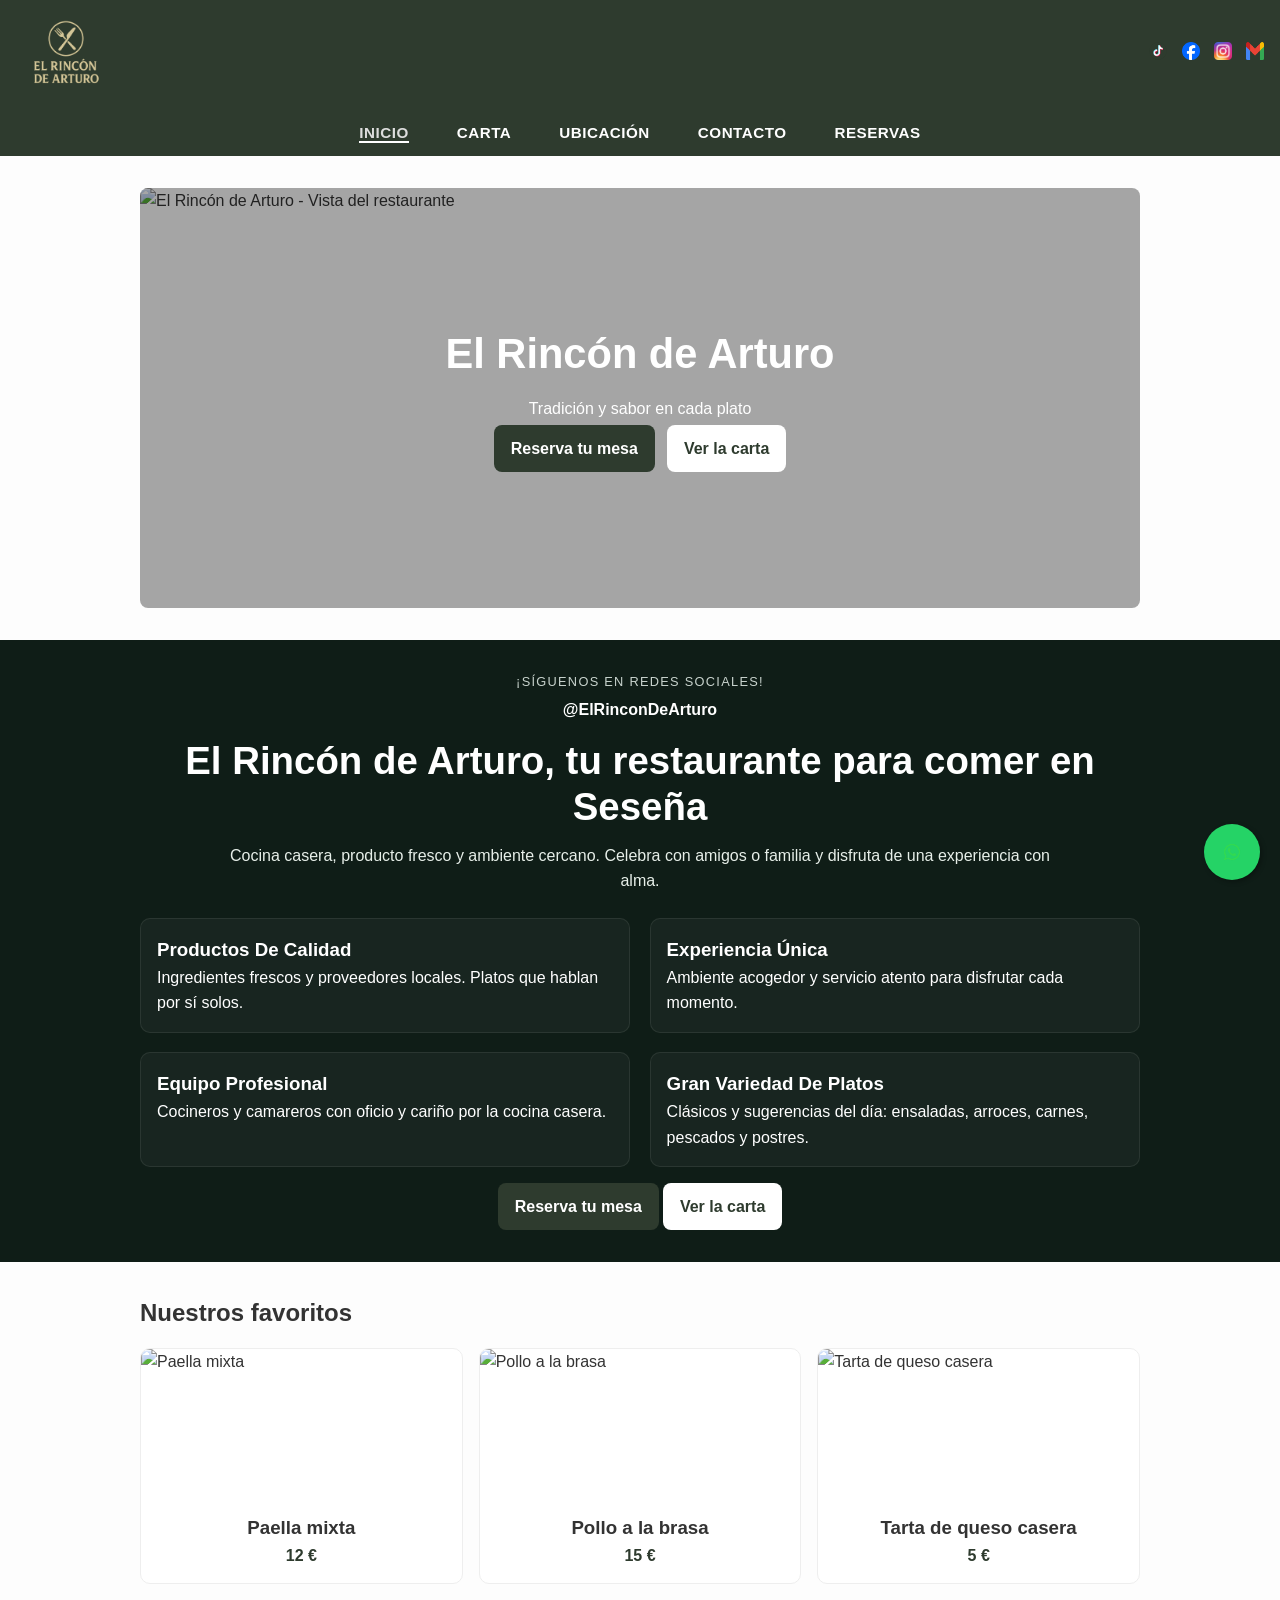
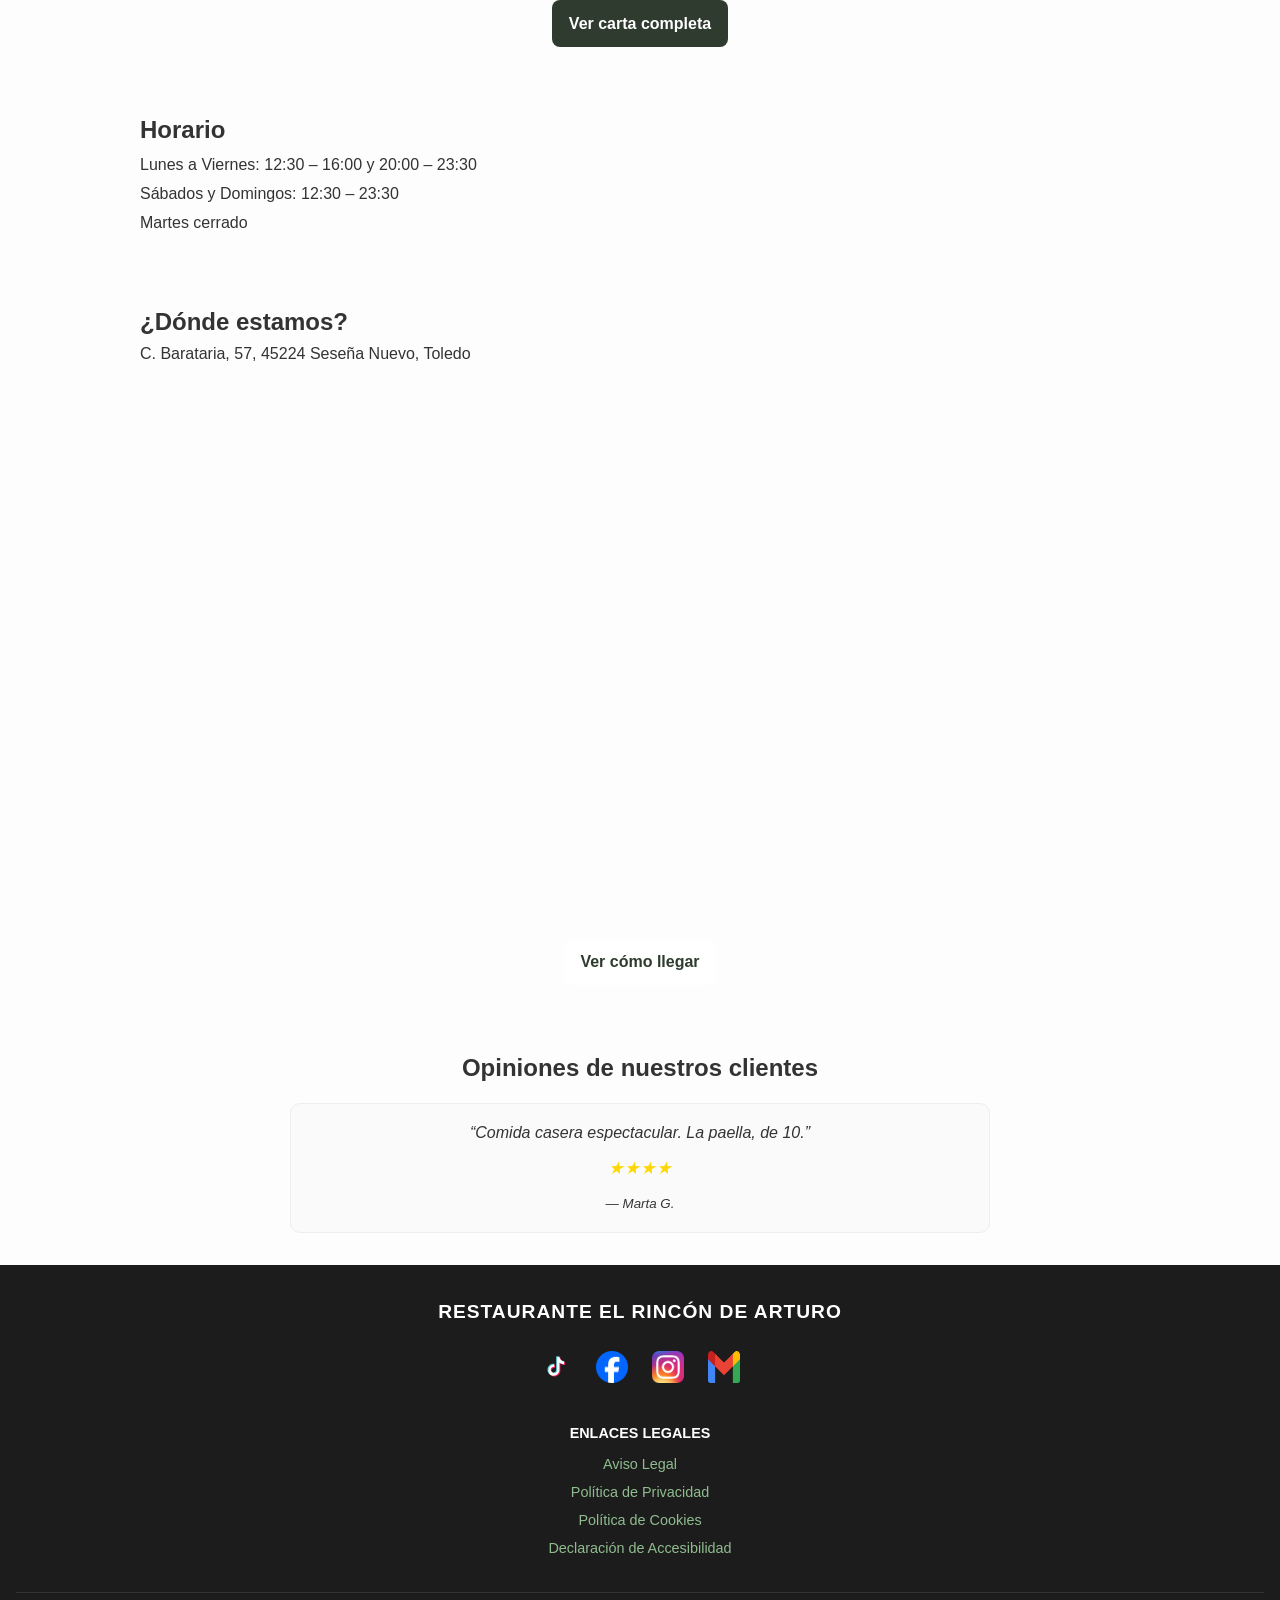
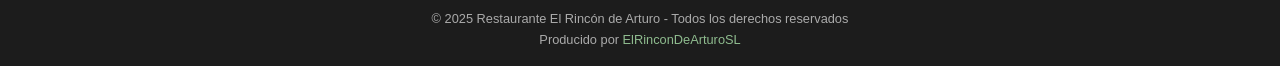
==== index.html @ 079c0de7 "el segundo comit esta normal ni avanzada ni nada falta fotos" ====
<!DOCTYPE html>
<html lang="es">
<head>
  <meta charset="UTF-8" />
  <meta name="viewport" content="width=device-width, initial-scale=1.0" />
  <title>Restaurante El Rincón de Arturo</title>

  <!-- Estilos -->
  <link rel="stylesheet" href="css/style.css" />
  <link rel="stylesheet" href="css/header.css" />
  <!-- Mantengo tu nombre de archivo -->
  <link rel="stylesheet" href="css/wasap.css" />

  <!-- Favicon -->
  <link rel="icon" href="img/logo_restaurante.png" type="image/png" />
</head>
<body>
  <!-- HEADER -->
  <header class="main-header">
    <div class="top-bar">
      <a href="index.html" class="brand" aria-label="El Rincón de Arturo - Inicio">
        <img src="img/logo_restaurante.png" alt="El Rincón de Arturo - Logo" />
      </a>
      <div class="social-icons">
         <a href="https://www.tiktok.com/TU_PAGINA" target="_blank" rel="noopener noreferrer">
          <img src="img/tiktok_icon.png" alt="tiktok" />
        </a>
        <a href="https://www.facebook.com/TU_PAGINA" target="_blank" rel="noopener noreferrer">
          <img src="img/icon_facebook.png" alt="Facebook" />
        </a>
        <a href="https://www.instagram.com/TU_PAGINA" target="_blank" rel="noopener noreferrer" aria-label="Instagram">
          <img src="img/instagram_icon.png" alt="Instagram" />
        </a>
        </a>
        <a
          href="mailto:elrincondearturo1@gmail.com?subject=Consulta%20Restaurante%20El%20Sabor&body=Hola%2C%20tengo%20una%20duda..."
          target="_blank" rel="noopener noreferrer" aria-label="Email"
        >
          <img src="img/mail_icon.png" alt="Email" />
        </a>
      </div>
    </div>

    <!-- Menú principal -->
    <nav class="main-nav">
      <ul>
        <li><a href="index.html" class="active">INICIO</a></li>
        <li><a href="menu.html">CARTA</a></li>
        <li><a href="ubicacion.html">UBICACIÓN</a></li>
        <li><a href="contacto.html">CONTACTO</a></li>
        <li><a href="reservas.html">RESERVAS</a></li>
      </ul>
    </nav>
  </header>
  <!-- /HEADER -->

  <main>

    <!-- HERO -->
    <section class="hero full-bleed section">
      <div class="container" style="position:relative">
        <img class="hero-media" src="img/hero_restaurante.jpg" alt="El Rincón de Arturo - Vista del restaurante" />
        <div class="hero-overlay"></div>
        <div class="hero-content">
          <div>
            <h1>El Rincón de Arturo</h1>
            <p>Tradición y sabor en cada plato</p>
            <div class="hero-actions">
              <a href="reservas.html" class="btn btn-primary">Reserva tu mesa</a>
              <a href="menu.html" class="btn btn-ghost">Ver la carta</a>
            </div>
          </div>
        </div>
      </div>
    </section>

    <!-- INTRO / PRESENTACIÓN (banda oscura) -->
    <section class="intro full-bleed section">
      <div class="container">
        <p class="intro-eyebrow">¡SÍGUENOS EN REDES SOCIALES!</p>
        <p class="intro-handle">@ElRinconDeArturo</p>

        <h2 class="intro-title">El Rincón de Arturo, tu restaurante para comer en Seseña</h2>
        <p class="intro-lead">
          Cocina casera, producto fresco y ambiente cercano. Celebra con amigos o familia y
          disfruta de una experiencia con alma.
        </p>

        <div class="intro-grid">
          <article>
            <h3>Productos De Calidad</h3>
            <p>Ingredientes frescos y proveedores locales. Platos que hablan por sí solos.</p>
          </article>
          <article>
            <h3>Experiencia Única</h3>
            <p>Ambiente acogedor y servicio atento para disfrutar cada momento.</p>
          </article>
          <article>
            <h3>Equipo Profesional</h3>
            <p>Cocineros y camareros con oficio y cariño por la cocina casera.</p>
          </article>
          <article>
            <h3>Gran Variedad De Platos</h3>
            <p>Clásicos y sugerencias del día: ensaladas, arroces, carnes, pescados y postres.</p>
          </article>
        </div>

        <div style="margin-top:1rem;">
          <a href="reservas.html" class="btn btn-primary">Reserva tu mesa</a>
          <a href="menu.html" class="btn btn-ghost">Ver la carta</a>
        </div>
      </div>
    </section>

    <!-- PLATOS DESTACADOS -->
    <section class="platos section">
      <div class="container">
        <h2>Nuestros favoritos</h2>
        <div class="grid">
          <article class="card">
            <img src="img/plato_paella.jpg" alt="Paella mixta" />
            <div class="body">
              <h3>Paella mixta</h3>
              <p class="price">12 €</p>
            </div>
          </article>
          <article class="card">
            <img src="img/pollo_brasa.jpg" alt="Pollo a la brasa" />
            <div class="body">
              <h3>Pollo a la brasa</h3>
              <p class="price">15 €</p>
            </div>
          </article>
          <article class="card">
            <img src="img/postre_casero.jpg" alt="Tarta de queso casera" />
            <div class="body">
              <h3>Tarta de queso casera</h3>
              <p class="price">5 €</p>
            </div>
          </article>
        </div>
        <div style="text-align:center; margin-top:1rem;">
          <a href="menu.html" class="btn btn-primary">Ver carta completa</a>
        </div>
      </div>
    </section>

    <!-- HORARIOS -->
    <section class="info section">
      <div class="container">
        <h2>Horario</h2>
        <p>Lunes a Viernes: 12:30 – 16:00 y 20:00 – 23:30</p>
        <p>Sábados y Domingos: 12:30 – 23:30</p>
        <p>Martes cerrado</p>
      </div>
    </section>

    <!-- UBICACIÓN (mapa) -->
    <section class="section">
      <div class="container">
        <h2>¿Dónde estamos?</h2>
        <p>C. Barataria, 57, 45224 Seseña Nuevo, Toledo</p>
        <div class="map-wrap">
          <iframe
            src="https://www.google.com/maps/embed?pb=!1m18!1m12!1m3!1d3051.550796588954!2d-3.6502634000000005!3d40.1077272!2m3!1f0!2f0!3f0!3m2!1i1024!2i768!4f13.1!3m3!1m2!1s0xd421b428ff46ee5%3A0xc83ce96f67b18305!2sEl%20Rinc%C3%B3n%20de%20Arturo!5e0!3m2!1ses!2ses!4v1758285790130!5m2!1ses!2ses"
            allowfullscreen
            loading="lazy"
            referrerpolicy="no-referrer-when-downgrade">
          </iframe>
        </div>
        <p style="text-align:center; margin-top:.6rem;">
          <a href="ubicacion.html" class="btn btn-ghost">Ver cómo llegar</a>
        </p>
      </div>
    </section>

    <!-- RESEÑAS (carrusel con estrellas) -->
    <section class="reseñas section">
      <div class="container">
        <h2>Opiniones de nuestros clientes</h2>
        <div class="review-container">
          <div class="review active">
            <p>“Comida casera espectacular. La paella, de 10.”</p>
            <div class="stars">★★★★</div>
            <small>— Marta G.</small>
          </div>
          <div class="review">
            <p>“Trato cercano y ambiente familiar. Volveremos.”</p>
            <div class="stars">★★★★★</div>
            <small>— Luis R.</small>
          </div>
          <div class="review">
            <p>“Postres caseros riquísimos. Recomendable.”</p>
            <div class="stars">★★★★</div>
            <small>— Ana P.</small>
          </div>
          <div class="review">
            <p>“Muy buen servicio y platos abundantes.”</p>
            <div class="stars">★★★★★</div>
            <small>— Javier S.</small>
          </div>
          <div class="review">
            <p>“Un ambiente acogedor y comida deliciosa.”</p>
            <div class="stars">★★★★★</div>
            <small>— Carmen L.</small>
          </div>
        </div>
      </div>
    </section>

  </main>

  <!-- FOOTER -->
  <footer class="footer">
    <div class="footer-container">
      <h2 class="footer-title">RESTAURANTE EL RINCÓN DE ARTURO</h2>

      <div class="footer-social">
        <a href="https://www.tiktok.com/TU_PAGINA" target="_blank" rel="noopener noreferrer">
          <img src="img/tiktok_icon.png" alt="tiktok" />
        </a>
        <a href="https://www.facebook.com/TU_PAGINA" target="_blank" rel="noopener noreferrer">
          <img src="img/icon_facebook.png" alt="Facebook" />
        </a>
        <a href="https://www.instagram.com/TU_PERFIL" target="_blank" rel="noopener noreferrer">
          <img src="img/instagram_icon.png" alt="Instagram" />
        </a>
        <a
          href="mailto:elrincondearturo1@gmail.com?subject=Consulta%20Restaurante%20El%20Sabor&body=Hola%2C%20tengo%20una%20duda..."
          target="_blank" rel="noopener noreferrer">
          <img src="img/mail_icon.png" alt="Gmail" />
        </a>
      </div>

      <div class="footer-legal">
        <h3>ENLACES LEGALES</h3>
        <a href="#">Aviso Legal</a>
        <a href="#">Política de Privacidad</a>
        <a href="#">Política de Cookies</a>
        <a href="#">Declaración de Accesibilidad</a>
      </div>
    </div>

    <div class="footer-bottom">
      <p>&copy; 2025 Restaurante El Rincón de Arturo - Todos los derechos reservados</p>
      <p>Producido por <a href="#">ElRinconDeArturoSL</a></p>
    </div>
  </footer>
  <!-- /FOOTER -->

  <!-- Botón flotante WhatsApp -->
  <a
    href="https://wa.me/34619694746?text=Hola%20quiero%20m%C3%A1s%20informaci%C3%B3n"
    class="whatsapp-float"
    target="_blank"
    rel="noopener noreferrer">
    <img src="img/icon_wasap.png" alt="WhatsApp" />
  </a>

  <!-- JS -->
  <script src="js/principal.js"></script>
</body>
</html>
---- css/style.css ----
/* =========================================================
   Base / Reset
========================================================= */
* { margin: 0; padding: 0; box-sizing: border-box; }

html, body { height: 100%; }

body {
  font-family: Arial, sans-serif;
  line-height: 1.6;
  background: #fdfdfd;
  color: #333;
  min-height: 100vh;
  display: flex;
  flex-direction: column;
}

/* El contenido empuja el footer hacia abajo */
main { flex: 1; }

/* Utilidades de sección/anchura común */
.section { padding: 2rem 1rem; }
.container { max-width: 1000px; margin: 0 auto; }

/* Full width (banda a ancho completo) */
.full-bleed{
  position: relative;
  left: 50%; right: 50%;
  margin-left: -50vw; margin-right: -50vw;
  width: 100vw;
}

/* =========================================================
   Paleta (variables sencillas)
========================================================= */
:root{
  --verde-oscuro:#0f1d17; /* banda oscura */
  --verde:#2e3b2e;        /* botones, acentos */
  --blanco:#fff;
  --gris-suave:#fafafa;
  --borde:#eee;
}

/* =========================================================
   HERO (foto grande + CTA)
========================================================= */
.hero{ position: relative; }
.hero-media{
  width:100%;
  height: clamp(280px, 42vw, 420px);
  object-fit: cover;
  display:block;
  border-radius: 8px;
}
.hero-overlay{
  position:absolute; inset:0;
  background:rgba(0,0,0,.35);
  border-radius: 8px;
}
.hero-content{
  position:absolute; inset:0;
  display:flex; align-items:center; justify-content:center;
  text-align:center; color:#fff; padding:0 1rem;
}
.hero-content h1{
  font-size: clamp(1.8rem, 3.8vw, 2.6rem);
  margin-bottom:.5rem;
}
.hero-actions .btn{ margin:.25rem; }

/* =========================================================
   Botones
========================================================= */
.btn{
  display:inline-block;
  padding:.65rem 1.05rem;
  border-radius:8px;
  text-decoration:none;
  font-weight:700;
}
.btn-primary{ background:var(--verde); color:var(--blanco); }
.btn-primary:hover{ filter:brightness(1.05); }
.btn-ghost{ background:#fff; color:var(--verde); }
.btn-ghost:hover{ filter:brightness(.98); }

/* =========================================================
   Intro / Presentación (banda oscura)
========================================================= */
.intro{
  background: var(--verde-oscuro);
  color:#fff;
  overflow:hidden;
}
.intro .container{ text-align:center; }

.intro-eyebrow{
  letter-spacing:.1em;
  font-size:.8rem;
  color:#c8d3cd;
  margin-bottom:.25rem;
}
.intro-handle{ font-weight:700; margin-bottom:.75rem; }

.intro-title{
  font-size:clamp(1.6rem,3.2vw,2.4rem);
  line-height:1.2;
  margin:1rem 0 .75rem;
}
.intro-lead{
  max-width:820px;
  margin:0 auto 1.5rem;
  color:#e7efe9;
}

.intro-grid{
  display:grid;
  grid-template-columns: repeat(2,minmax(0,1fr));
  gap:1.2rem;
  margin-top:1.2rem;
}
.intro-grid article{
  background: rgba(255,255,255,0.04);
  border:1px solid rgba(255,255,255,0.08);
  border-radius:10px;
  padding:1rem;
  text-align:left;
}

/* =========================================================
   Platos destacados (tarjetas)
========================================================= */
.platos .grid{
  display:grid;
  grid-template-columns:repeat(auto-fit,minmax(200px,1fr));
  gap:1rem;
  margin-top:1rem;
}
.card{
  background:#fff;
  border:1px solid var(--borde);
  border-radius:10px;
  overflow:hidden;
}
.card img{ width:100%; height:150px; object-fit:cover; display:block; }
.card .body{ padding:.9rem; text-align:center; }
.price{ color:var(--verde); font-weight:700; }

/* =========================================================
   Info simple / Horarios
========================================================= */
.info p{ margin:.2rem 0; }

/* =========================================================
   Mapa responsive
========================================================= */
.map-wrap{
  position:relative;
  padding-top:56.25%;
  width:100%;
  border-radius:8px;
  overflow:hidden;
}
.map-wrap iframe{
  position:absolute; inset:0;
  width:100%; height:100%;
  border:0;
}

/* =========================================================
   Reseñas (carrusel)
========================================================= */
.reseñas{ text-align:center; }
.review-container{
  position:relative;
  max-width:700px;
  margin:1rem auto 0;
}
.review{
  display:none;
  padding:1rem;
  background:var(--gris-suave);
  border:1px solid var(--borde);
  border-radius:10px;
  font-style:italic;
}
.review.active{ display:block; }
.review .stars{ color:gold; font-size:1.1rem; margin:.5rem 0; }

/* =========================================================
   Footer (manteniendo tu estilo actual)
========================================================= */
footer {
  background: #333;
  color: white;
  text-align: center;
  padding: 1rem;
  width: 100%;
}

.footer {
  background-color: #1c1c1c;
  color: #fff;
  padding: 2rem 1rem 1rem;
  text-align: center;
  font-size: 0.9rem;
}
.footer-container { max-width: 1000px; margin: auto; }
.footer-title { margin-bottom: 1rem; font-size: 1.2rem; letter-spacing: 1px; }

.footer-nav { margin: 1rem 0; }
.footer-nav a {
  color: #fff; margin: 0 10px; text-decoration: none; font-weight: 500;
}
.footer-nav a:hover { color: #c0c0c0; }

.footer-social { margin: 1.5rem 0; }
.footer-social a { margin: 0 10px; display: inline-block; }
.footer-social img { width: 32px; height: 32px; transition: transform .3s, opacity .3s; }
.footer-social img:hover { transform: scale(1.1); opacity: .8; }

.footer-legal { margin-top: 2rem; }
.footer-legal h3 { font-size: .9rem; margin-bottom: .5rem; font-weight: bold; }
.footer-legal a {
  display:block; color:#8fbc8f; text-decoration:none; margin:.3rem 0;
}
.footer-legal a:hover { text-decoration: underline; }

.footer-bottom {
  margin-top: 2rem; border-top: 1px solid #333; padding-top: 1rem;
  font-size: 0.8rem; color: #aaa;
}
.footer-bottom a { color: #8fbc8f; text-decoration: none; }
.footer-bottom a:hover { text-decoration: underline; }


.brand img {
  height: 100px;          
  width: auto;
  display: block;
}
/* =========================================================
   Responsive
========================================================= */
@media (max-width: 760px){
  .intro-grid{ grid-template-columns:1fr; }
  .brand img { height: 40px; }
}

/* ===== Contacto / Formulario ===== */
.link-strong { font-weight: 700; color: #2e3b2e; text-decoration: underline; }

.contact-social-inline {
  margin: .75rem 0 0;
  display: flex;
  justify-content: center;
  gap: 1rem;
}
.contact-social-inline img { width: 42px; height: 42px; display: block; }

.contact-form {
  max-width: 760px;
  margin: 0 auto;
  background: #fff;
  border: 1px solid var(--borde);
  border-radius: 12px;
  padding: 1.25rem;
}
.contact-form .form-group { margin-bottom: 1rem; }
.contact-form label {
  display: block;
  margin-bottom: .35rem;
  font-weight: 600;
}
.contact-form input,
.contact-form textarea {
  width: 100%;
  padding: .75rem .85rem;
  border: 1px solid #d9dfe4;
  border-radius: 10px;
  outline: none;
  font: inherit;
  background: #ffffff;
}
.contact-form input::placeholder,
.contact-form textarea::placeholder { color: #9aa4ae; }
.contact-form input:focus,
.contact-form textarea:focus { border-color: #2e3b2e; box-shadow: 0 0 0 3px rgba(46,59,46,.12); }

.error-msg {
  display: block;
  color: #b3261e;
  font-size: .85rem;
  margin-top: .35rem;
}
.form-ok {
  margin-top: .75rem;
  color: #2e7d32;
  text-align: center;
  font-weight: 600;
}
---- css/header.css ----
/* HEADER ESTILO */
.main-header {
  width: 100%;
  background-color: #2e3b2e; /* verde oscuro */
  color: #fff;
  font-size: 0.95rem;
}

/* Barra superior */
.top-bar {
  display: flex;
  justify-content: space-between;
  align-items: center;
  padding: 0.3rem 1rem;
}

.contact-info {
  display: flex;
  align-items: center;
  gap: 0.5rem;
}

.contact-info .icon {
  width: 18px;
  height: 18px;
}

.social-icons {
  position: relative;
  z-index: 1000; /* asegura que está encima de todo */
}

.social-icons a {
  margin-left: 10px;
  display: inline-block;
}

.social-icons img {
  width: 18px;
  height: 18px;
  filter: none;
  transition: transform 0.2s;
  cursor: pointer;
}

.social-icons img:hover {
  transform: scale(1.2);
}

/* Menú principal */
.main-nav {
  background-color: #2e3b2e;
}

.main-nav ul {
  display: flex;
  justify-content: center;
  list-style: none;
  margin: 0;
  padding: 0.7rem 0;
}

.main-nav li {
  margin: 0 1.5rem;
}

.main-nav a {
  color: #fff;
  text-decoration: none;
  font-weight: bold;
  letter-spacing: 0.5px;
  transition: border-bottom 0.3s, color 0.3s;
}

.main-nav a.active,
.main-nav a:hover {
  border-bottom: 2px solid #fff;
  color: #ddd;
}
---- css/wasap.css ----
/* BOTÓN FLOTANTE WHATSAPP */
.whatsapp-float {
  position: fixed;          /* ← clave para que no empuje el layout */
  width: 60px;
  height: 60px;
  bottom: 20px;
  right: 20px;
  background-color: #25d366;
  border-radius: 50%;
  display: inline-flex;     /* centra el icono dentro */
  justify-content: center;
  align-items: center;
  box-shadow: 2px 2px 5px rgba(0,0,0,0.3);
  z-index: 9999;            /* por encima del footer */
}

.whatsapp-float img {
  width: 34px;              /* controla el tamaño del icono */
  height: 34px;
  display: block;
}

@media (min-width: 992px) {
  .whatsapp-float { width: 56px; height: 56px; }
  .whatsapp-float img { width: 32px; height: 32px; }
}
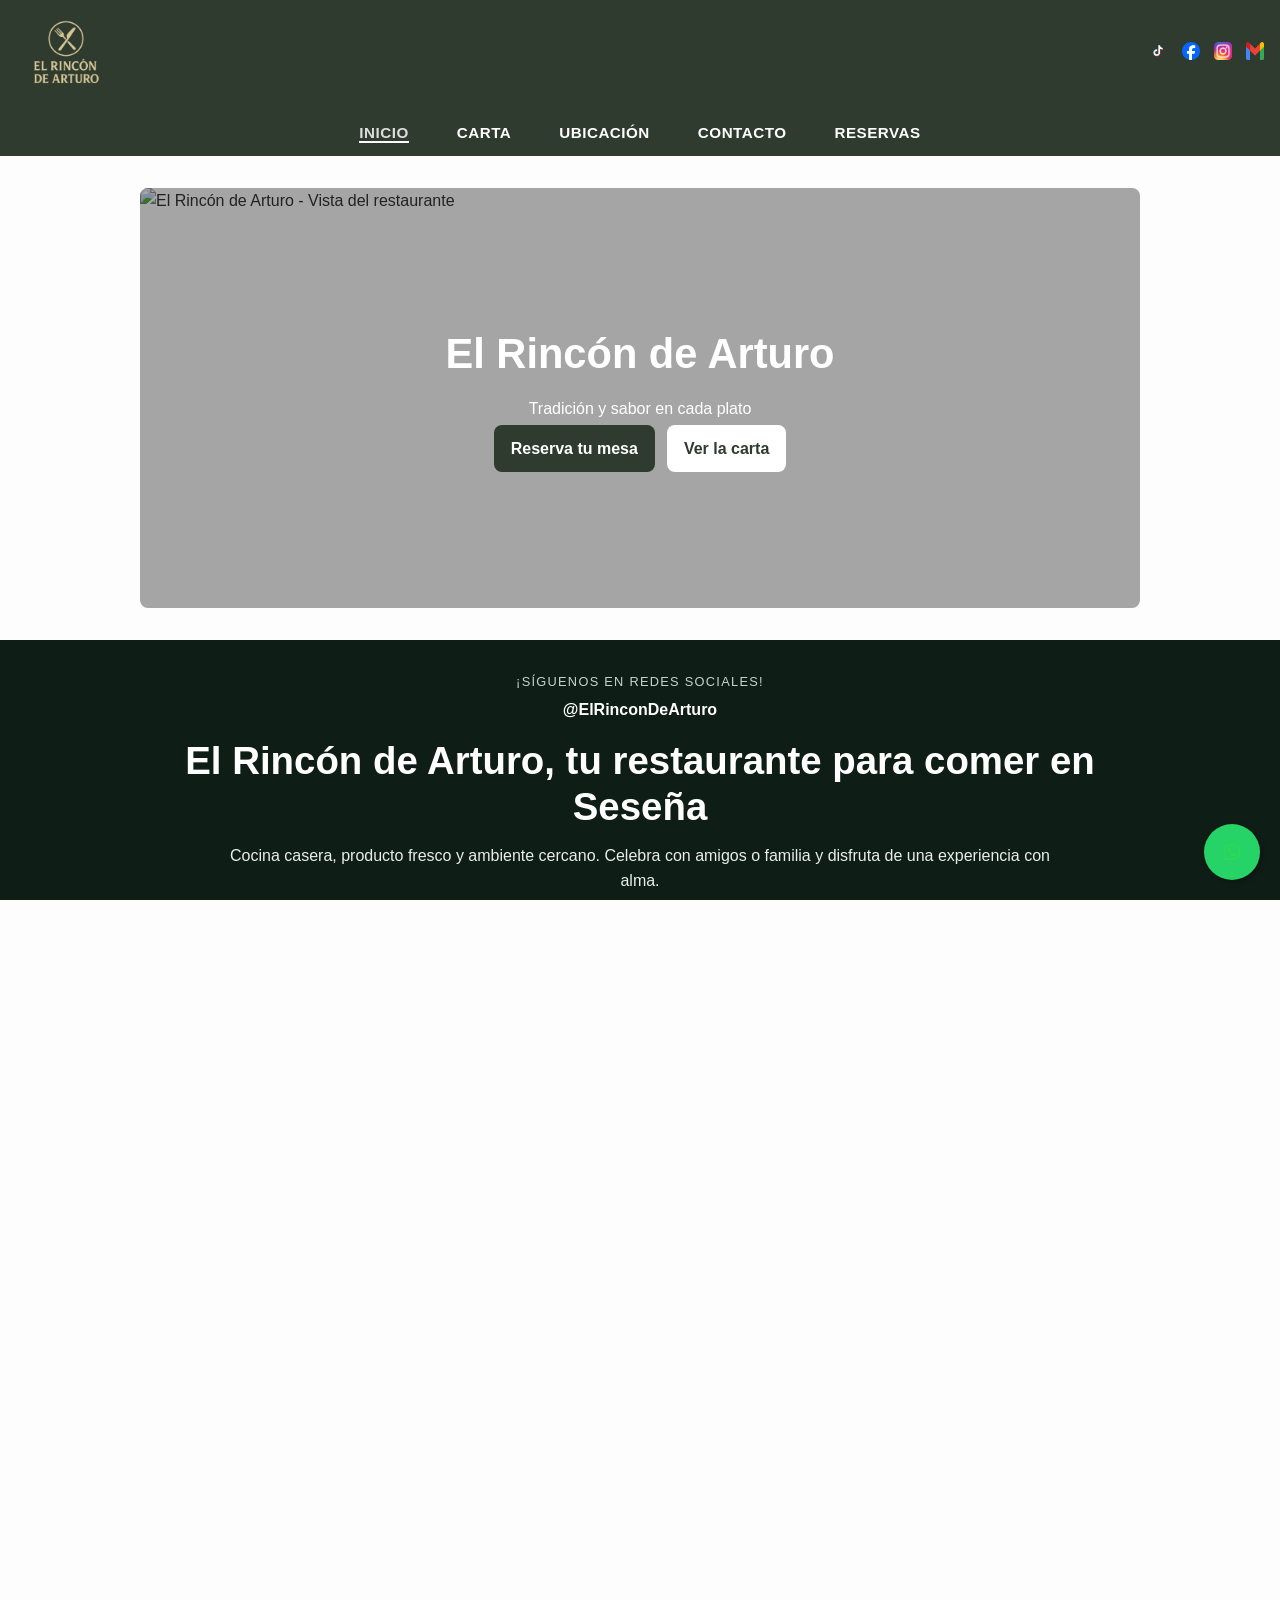
==== commit 110077c9: "intento de arreglo en telefonos moviles" ====
--- a/index.html
+++ b/index.html
@@ -2,7 +2,8 @@
 <html lang="es">
 <head>
   <meta charset="UTF-8" />
-  <meta name="viewport" content="width=device-width, initial-scale=1.0" />
+  <meta name="viewport" content="width=device-width, initial-scale=1, viewport-fit=cover" />
+
   <title>Restaurante El Rincón de Arturo</title>
 
   <!-- Estilos -->
--- a/css/style.css
+++ b/css/style.css
@@ -299,3 +299,39 @@
   font-weight: 600;
 }
 
+/* ----- Arreglo general móviles: alto y scroll ----- */
+
+/* Evita desplazamiento lateral si el full-bleed se pasa 1px */
+html, body { overflow-x: hidden; }
+
+/* En móviles, 100vh falla. Usa 100svh/100dvh cuando existan */
+@supports (height: 100svh) {
+  body { min-height: 100svh; }
+}
+@supports (height: 100dvh) {
+  body { min-height: 100dvh; }
+}
+
+/* Contenido principal siempre escroleable */
+body { overflow-y: auto; }
+
+/* Full-bleed: asegúrate de no crear ancho infinito */
+.full-bleed{
+  position: relative;
+  left: 50%;
+  right: 50%;
+  margin-left: -50vw;
+  margin-right: -50vw;
+  width: 100vw;
+  max-width: 100vw;   /* <- importante */
+  overflow-x: clip;   /* Safari/WebKit moderno */
+}
+
+/* Hero en móvil: altura controlada */
+@media (max-width: 480px){
+  .hero-media{ height: 220px; }
+}
+
+/* Botón de WhatsApp no tape el scroll ni el footer */
+.whatsapp-float{ z-index: 50; bottom: 16px; right: 16px; }
+.whatsapp-float img{ width: 52px; height: 52px; }
--- a/css/header.css
+++ b/css/header.css
@@ -77,3 +77,16 @@
   border-bottom: 2px solid #fff;
   color: #ddd;
 }
+/* Respeta el notch / barra superior en iOS */
+.main-header { padding-top: env(safe-area-inset-top); }
+
+/* Menú en móvil: quepa y no “empuje” la página rara */
+@media (max-width: 768px){
+  .main-nav ul{
+    flex-wrap: wrap;       /* o cambia a tu hamburguesa si ya la pusimos */
+    gap: .4rem .75rem;
+    padding: .5rem .75rem;
+  }
+  .main-nav li{ margin: 0; }
+  .main-nav a{ font-size: .95rem; }
+}
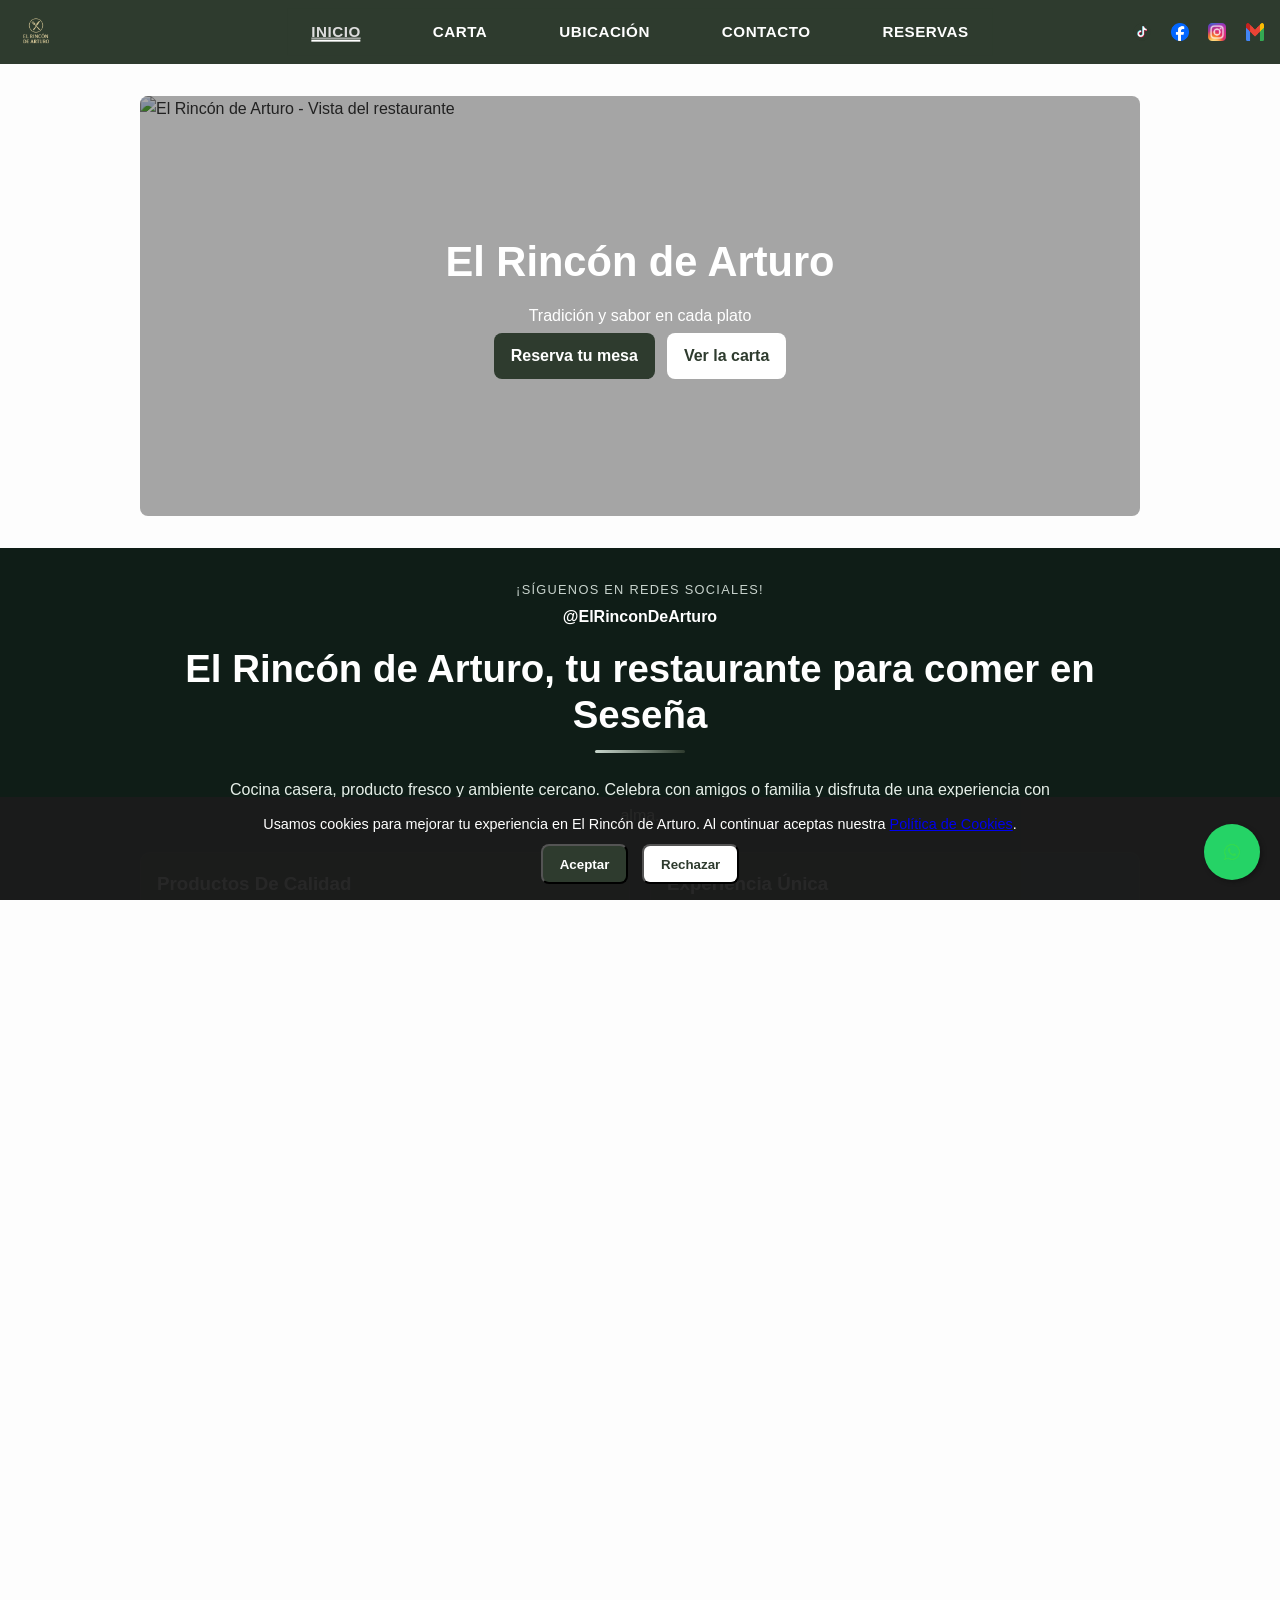
==== commit b83f194c: "cambios en el header y añadido movimientos" ====
--- a/index.html
+++ b/index.html
@@ -3,16 +3,12 @@
 <head>
   <meta charset="UTF-8" />
   <meta name="viewport" content="width=device-width, initial-scale=1, viewport-fit=cover" />
-
   <title>Restaurante El Rincón de Arturo</title>
 
   <!-- Estilos -->
   <link rel="stylesheet" href="css/style.css" />
   <link rel="stylesheet" href="css/header.css" />
-  <!-- Mantengo tu nombre de archivo -->
   <link rel="stylesheet" href="css/wasap.css" />
-
-  <!-- Favicon -->
   <link rel="icon" href="img/logo_restaurante.png" type="image/png" />
 </head>
 <body>
@@ -23,7 +19,7 @@
         <img src="img/logo_restaurante.png" alt="El Rincón de Arturo - Logo" />
       </a>
       <div class="social-icons">
-         <a href="https://www.tiktok.com/TU_PAGINA" target="_blank" rel="noopener noreferrer">
+        <a href="https://www.tiktok.com/TU_PAGINA" target="_blank" rel="noopener noreferrer">
           <img src="img/tiktok_icon.png" alt="tiktok" />
         </a>
         <a href="https://www.facebook.com/TU_PAGINA" target="_blank" rel="noopener noreferrer">
@@ -32,11 +28,9 @@
         <a href="https://www.instagram.com/TU_PAGINA" target="_blank" rel="noopener noreferrer" aria-label="Instagram">
           <img src="img/instagram_icon.png" alt="Instagram" />
         </a>
-        </a>
         <a
           href="mailto:elrincondearturo1@gmail.com?subject=Consulta%20Restaurante%20El%20Sabor&body=Hola%2C%20tengo%20una%20duda..."
-          target="_blank" rel="noopener noreferrer" aria-label="Email"
-        >
+          target="_blank" rel="noopener noreferrer" aria-label="Email">
           <img src="img/mail_icon.png" alt="Email" />
         </a>
       </div>
@@ -53,11 +47,13 @@
       </ul>
     </nav>
   </header>
+
+  
   <!-- /HEADER -->
 
   <main>
 
-    <!-- HERO -->
+    <!-- HERO (parallax sutil se activa solo con el CSS/JS ya añadido) -->
     <section class="hero full-bleed section">
       <div class="container" style="position:relative">
         <img class="hero-media" src="img/hero_restaurante.jpg" alt="El Rincón de Arturo - Vista del restaurante" />
@@ -76,31 +72,33 @@
     </section>
 
     <!-- INTRO / PRESENTACIÓN (banda oscura) -->
-    <section class="intro full-bleed section">
+    <section class="intro full-bleed section reveal">
       <div class="container">
         <p class="intro-eyebrow">¡SÍGUENOS EN REDES SOCIALES!</p>
         <p class="intro-handle">@ElRinconDeArturo</p>
 
         <h2 class="intro-title">El Rincón de Arturo, tu restaurante para comer en Seseña</h2>
+        <div class="divider"></div>
+
         <p class="intro-lead">
           Cocina casera, producto fresco y ambiente cercano. Celebra con amigos o familia y
           disfruta de una experiencia con alma.
         </p>
 
         <div class="intro-grid">
-          <article>
+          <article class="reveal" data-delay="1">
             <h3>Productos De Calidad</h3>
             <p>Ingredientes frescos y proveedores locales. Platos que hablan por sí solos.</p>
           </article>
-          <article>
+          <article class="reveal" data-delay="2">
             <h3>Experiencia Única</h3>
             <p>Ambiente acogedor y servicio atento para disfrutar cada momento.</p>
           </article>
-          <article>
+          <article class="reveal" data-delay="3">
             <h3>Equipo Profesional</h3>
             <p>Cocineros y camareros con oficio y cariño por la cocina casera.</p>
           </article>
-          <article>
+          <article class="reveal" data-delay="4">
             <h3>Gran Variedad De Platos</h3>
             <p>Clásicos y sugerencias del día: ensaladas, arroces, carnes, pescados y postres.</p>
           </article>
@@ -113,55 +111,65 @@
       </div>
     </section>
 
-    <!-- PLATOS DESTACADOS -->
-    <section class="platos section">
-      <div class="container">
-        <h2>Nuestros favoritos</h2>
-        <div class="grid">
-          <article class="card">
-            <img src="img/plato_paella.jpg" alt="Paella mixta" />
-            <div class="body">
-              <h3>Paella mixta</h3>
-              <p class="price">12 €</p>
-            </div>
-          </article>
-          <article class="card">
-            <img src="img/pollo_brasa.jpg" alt="Pollo a la brasa" />
-            <div class="body">
-              <h3>Pollo a la brasa</h3>
-              <p class="price">15 €</p>
-            </div>
-          </article>
-          <article class="card">
-            <img src="img/postre_casero.jpg" alt="Tarta de queso casera" />
-            <div class="body">
-              <h3>Tarta de queso casera</h3>
-              <p class="price">5 €</p>
-            </div>
-          </article>
-        </div>
-        <div style="text-align:center; margin-top:1rem;">
-          <a href="menu.html" class="btn btn-primary">Ver carta completa</a>
-        </div>
-      </div>
-    </section>
-
-    <!-- HORARIOS -->
-    <section class="info section">
-      <div class="container">
-        <h2>Horario</h2>
-        <p>Lunes a Viernes: 12:30 – 16:00 y 20:00 – 23:30</p>
-        <p>Sábados y Domingos: 12:30 – 23:30</p>
-        <p>Martes cerrado</p>
-      </div>
-    </section>
+    <!-- Tarjetas PDF de la carta/menús (sección alterna + reveal) -->
+    <section class="section section--alt reveal">
+      <div class="container">
+        <h2 class="section-title">Descarga nuestras cartas y menús</h2>
+        <div class="divider"></div>
+
+        <div class="menu-cards">
+          <!-- Menú semanal -->
+          <a class="menu-card reveal" data-delay="1" href="docs/menupdf.pdf" target="_blank" rel="noopener"
+             aria-label="Abrir PDF del Menú Semanal">
+            <img src="img/menu_semanal.jpg" alt="Portada Menú semanal">
+            <span class="menu-card__label">MENÚ SEMANAL</span>
+          </a>
+
+          <!-- Menú fin de semana -->
+          <a class="menu-card reveal" data-delay="2" href="docs/menu_fin_de_semana.pdf" target="_blank" rel="noopener"
+             aria-label="Abrir PDF del Menú de fin de semana">
+            <img src="img/menu_fin.jpg" alt="Portada Menú de fin de semana">
+            <span class="menu-card__label">MENÚ FIN DE SEMANA</span>
+          </a>
+
+          <!-- Carta de picoteo -->
+          <a class="menu-card reveal" data-delay="3" href="docs/carta_picoteo.pdf" target="_blank" rel="noopener"
+             aria-label="Abrir PDF de la Carta de picoteo">
+            <img src="img/carta_picoteo.jpg" alt="Portada Carta de picoteo">
+            <span class="menu-card__label">CARTA DE PICOTEO</span>
+          </a>
+        </div>
+      </div>
+    </section>
+
+    
+
+    <!-- HORARIO (invierno) -->
+<section class="info section section--alt reveal">
+  <div class="container">
+    <h2 class="section-title">Horario de invierno</h2>
+    <div class="divider"></div>
+
+    <div class="card-soft">
+      <p><strong>Lunes:</strong> Descanso de personal</p>
+      <p><strong>Martes – Jueves:</strong> 08:00 – 18:00</p>
+      <p><strong>Viernes:</strong> 08:00 – 00:00</p>
+      <p><strong>Sábado:</strong> 09:00 – 00:00</p>
+      <p><strong>Domingo:</strong> 09:00 – 18:00</p>
+      <p style="margin-top:.5rem; font-size:.95rem; color:#555;">Gracias, perdón por las molestias.</p>
+    </div>
+  </div>
+</section>
+
 
     <!-- UBICACIÓN (mapa) -->
-    <section class="section">
-      <div class="container">
-        <h2>¿Dónde estamos?</h2>
-        <p>C. Barataria, 57, 45224 Seseña Nuevo, Toledo</p>
-        <div class="map-wrap">
+    <section class="section reveal">
+      <div class="container">
+        <h2 class="section-title">¿Dónde estamos?</h2>
+        <div class="divider"></div>
+        <p style="text-align:center;">C. Barataria, 57, 45224 Seseña Nuevo, Toledo</p>
+
+        <div class="map-wrap" style="margin-top:1rem;">
           <iframe
             src="https://www.google.com/maps/embed?pb=!1m18!1m12!1m3!1d3051.550796588954!2d-3.6502634000000005!3d40.1077272!2m3!1f0!2f0!3f0!3m2!1i1024!2i768!4f13.1!3m3!1m2!1s0xd421b428ff46ee5%3A0xc83ce96f67b18305!2sEl%20Rinc%C3%B3n%20de%20Arturo!5e0!3m2!1ses!2ses!4v1758285790130!5m2!1ses!2ses"
             allowfullscreen
@@ -175,14 +183,16 @@
       </div>
     </section>
 
-    <!-- RESEÑAS (carrusel con estrellas) -->
-    <section class="reseñas section">
-      <div class="container">
-        <h2>Opiniones de nuestros clientes</h2>
+    <!-- RESEÑAS (sección alterna + reveal) -->
+    <section class="reseñas section section--alt reveal">
+      <div class="container">
+        <h2 class="section-title">Opiniones de nuestros clientes</h2>
+        <div class="divider"></div>
+
         <div class="review-container">
           <div class="review active">
             <p>“Comida casera espectacular. La paella, de 10.”</p>
-            <div class="stars">★★★★</div>
+            <div class="stars">★★★★★</div>
             <small>— Marta G.</small>
           </div>
           <div class="review">
@@ -192,7 +202,7 @@
           </div>
           <div class="review">
             <p>“Postres caseros riquísimos. Recomendable.”</p>
-            <div class="stars">★★★★</div>
+            <div class="stars">★★★★★</div>
             <small>— Ana P.</small>
           </div>
           <div class="review">
@@ -258,7 +268,22 @@
     <img src="img/icon_wasap.png" alt="WhatsApp" />
   </a>
 
+  
+
   <!-- JS -->
   <script src="js/principal.js"></script>
+
+  <!-- Popup Cookies -->
+  <div id="cookie-popup" class="cookie-popup">
+    <div class="cookie-popup__content">
+      <p>Usamos cookies para mejorar tu experiencia en El Rincón de Arturo. 
+      Al continuar aceptas nuestra <a href="cookies.html" target="_blank">Política de Cookies</a>.</p>
+      <div class="cookie-popup__actions">
+        <button id="accept-cookies" class="btn btn-primary">Aceptar</button>
+        <button id="reject-cookies" class="btn btn-ghost">Rechazar</button>
+      </div>
+    </div>
+  </div>
+
 </body>
 </html>
--- a/css/style.css
+++ b/css/style.css
@@ -4,8 +4,17 @@
 * { margin: 0; padding: 0; box-sizing: border-box; }
 
 html, body { height: 100%; }
-
-body {
+html, body { overflow-x: hidden; } /* evita scroll lateral */
+
+:root{
+  --verde-oscuro:#0f1d17; /* banda oscura */
+  --verde:#2e3b2e;        /* botones, acentos */
+  --blanco:#fff;
+  --gris-suave:#fafafa;
+  --borde:#eee;
+}
+
+body{
   font-family: Arial, sans-serif;
   line-height: 1.6;
   background: #fdfdfd;
@@ -22,24 +31,61 @@
 .section { padding: 2rem 1rem; }
 .container { max-width: 1000px; margin: 0 auto; }
 
-/* Full width (banda a ancho completo) */
+/* Full width (banda a ancho completo) — versión única */
 .full-bleed{
   position: relative;
-  left: 50%; right: 50%;
-  margin-left: -50vw; margin-right: -50vw;
+  left: 50%;
+  right: 50%;
+  margin-left: -50vw;
+  margin-right: -50vw;
   width: 100vw;
-}
-
-/* =========================================================
-   Paleta (variables sencillas)
-========================================================= */
-:root{
-  --verde-oscuro:#0f1d17; /* banda oscura */
-  --verde:#2e3b2e;        /* botones, acentos */
-  --blanco:#fff;
-  --gris-suave:#fafafa;
-  --borde:#eee;
-}
+  max-width: 100vw;        /* importante para no desbordar */
+  overflow-x: clip;        /* Safari/WebKit moderno */
+}
+
+/* =========================================================
+   HEADER en una sola barra: logo | menú (centrado) | redes
+========================================================= */
+.main-header{
+  background: var(--verde);
+  position: relative;
+}
+
+/* Fila superior */
+.top-bar{
+  display:flex;
+  justify-content:space-between;
+  align-items:center;
+  padding:.6rem 1rem;
+  min-height:64px;           /* alto uniforme para centrar el menú */
+}
+
+/* Logo */
+.brand{
+  display:inline-flex; align-items:center; gap:.5rem; text-decoration:none;
+}
+.brand img{
+  height: 40px;              /* antes 100px: ahora mucho más limpio */
+  width:auto; display:block;
+}
+
+/* Redes */
+.social-icons{ display:flex; align-items:center; gap:.6rem; }
+.social-icons img{ width:22px; height:22px; display:block; }
+
+/* Menú centrado, alineado a la misma altura que redes/brand */
+.main-nav{
+  position:absolute; left:50%; top:50%;
+  transform: translate(-50%,-50%);      /* centrado perfecto dentro de la barra */
+}
+.main-nav ul{
+  display:flex; list-style:none; gap:1.5rem; align-items:center;
+}
+.main-nav a{
+  color:#fff; text-decoration:none; font-weight:bold;
+}
+.main-nav a:hover,
+.main-nav a.active{ text-decoration: underline; }
 
 /* =========================================================
    HERO (foto grande + CTA)
@@ -86,18 +132,11 @@
 /* =========================================================
    Intro / Presentación (banda oscura)
 ========================================================= */
-.intro{
-  background: var(--verde-oscuro);
-  color:#fff;
-  overflow:hidden;
-}
+.intro{ background: var(--verde-oscuro); color:#fff; overflow:hidden; }
 .intro .container{ text-align:center; }
 
 .intro-eyebrow{
-  letter-spacing:.1em;
-  font-size:.8rem;
-  color:#c8d3cd;
-  margin-bottom:.25rem;
+  letter-spacing:.1em; font-size:.8rem; color:#c8d3cd; margin-bottom:.25rem;
 }
 .intro-handle{ font-weight:700; margin-bottom:.75rem; }
 
@@ -107,9 +146,7 @@
   margin:1rem 0 .75rem;
 }
 .intro-lead{
-  max-width:820px;
-  margin:0 auto 1.5rem;
-  color:#e7efe9;
+  max-width:820px; margin:0 auto 1.5rem; color:#e7efe9;
 }
 
 .intro-grid{
@@ -187,30 +224,19 @@
 .review .stars{ color:gold; font-size:1.1rem; margin:.5rem 0; }
 
 /* =========================================================
-   Footer (manteniendo tu estilo actual)
+   Footer
 ========================================================= */
 footer {
-  background: #333;
-  color: white;
-  text-align: center;
-  padding: 1rem;
-  width: 100%;
-}
-
+  background: #333; color: white; text-align: center; padding: 1rem; width: 100%;
+}
 .footer {
-  background-color: #1c1c1c;
-  color: #fff;
-  padding: 2rem 1rem 1rem;
-  text-align: center;
-  font-size: 0.9rem;
+  background-color: #1c1c1c; color:#fff; padding: 2rem 1rem 1rem; text-align:center; font-size:.9rem;
 }
 .footer-container { max-width: 1000px; margin: auto; }
 .footer-title { margin-bottom: 1rem; font-size: 1.2rem; letter-spacing: 1px; }
 
 .footer-nav { margin: 1rem 0; }
-.footer-nav a {
-  color: #fff; margin: 0 10px; text-decoration: none; font-weight: 500;
-}
+.footer-nav a { color:#fff; margin: 0 10px; text-decoration:none; font-weight:500; }
 .footer-nav a:hover { color: #c0c0c0; }
 
 .footer-social { margin: 1.5rem 0; }
@@ -220,118 +246,190 @@
 
 .footer-legal { margin-top: 2rem; }
 .footer-legal h3 { font-size: .9rem; margin-bottom: .5rem; font-weight: bold; }
-.footer-legal a {
-  display:block; color:#8fbc8f; text-decoration:none; margin:.3rem 0;
-}
+.footer-legal a { display:block; color:#8fbc8f; text-decoration:none; margin:.3rem 0; }
 .footer-legal a:hover { text-decoration: underline; }
 
 .footer-bottom {
   margin-top: 2rem; border-top: 1px solid #333; padding-top: 1rem;
-  font-size: 0.8rem; color: #aaa;
+  font-size: .8rem; color: #aaa;
 }
 .footer-bottom a { color: #8fbc8f; text-decoration: none; }
 .footer-bottom a:hover { text-decoration: underline; }
 
-
-.brand img {
-  height: 100px;          
-  width: auto;
-  display: block;
-}
-/* =========================================================
-   Responsive
-========================================================= */
+/* =========================================================
+   Contacto / Formulario
+========================================================= */
+.link-strong { font-weight:700; color:#2e3b2e; text-decoration:underline; }
+
+.contact-social-inline{
+  margin:.75rem 0 0; display:flex; justify-content:center; gap:1rem;
+}
+.contact-social-inline img{ width:42px; height:42px; display:block; }
+
+.contact-form{
+  max-width:760px; margin:0 auto; background:#fff; border:1px solid var(--borde);
+  border-radius:12px; padding:1.25rem;
+}
+.contact-form .form-group{ margin-bottom:1rem; }
+.contact-form label{ display:block; margin-bottom:.35rem; font-weight:600; }
+.contact-form input,
+.contact-form textarea{
+  width:100%; padding:.75rem .85rem; border:1px solid #d9dfe4; border-radius:10px; outline:none; font:inherit; background:#fff;
+}
+.contact-form input::placeholder,
+.contact-form textarea::placeholder{ color:#9aa4ae; }
+.contact-form input:focus,
+.contact-form textarea:focus{ border-color:#2e3b2e; box-shadow:0 0 0 3px rgba(46,59,46,.12); }
+
+.error-msg{ display:block; color:#b3261e; font-size:.85rem; margin-top:.35rem; }
+.form-ok{ margin-top:.75rem; color:#2e7d32; text-align:center; font-weight:600; }
+
+/* =========================================================
+   Tarjetas PDF del menú
+========================================================= */
+.menu-cards{
+  display:grid;
+  grid-template-columns: repeat(3, minmax(0, 1fr));
+  gap: 1rem;
+  margin-top: 1rem;
+}
+.menu-card{
+  position: relative; display:block; border-radius:12px; overflow:hidden;
+  box-shadow: 0 8px 24px rgba(0,0,0,.08); isolation:isolate; background:#000;
+}
+.menu-card img{
+  width:100%; height:100%; aspect-ratio:3/4; object-fit:cover; display:block;
+  transition: transform .45s ease, opacity .45s ease;
+}
+.menu-card::after{
+  content:""; position:absolute; inset:0;
+  background: linear-gradient(180deg, rgba(0,0,0,.0) 20%, rgba(0,0,0,.55) 100%);
+  z-index:1; transition:opacity .35s ease;
+}
+.menu-card__label{
+  position:absolute; left:12px; right:12px; bottom:12px; z-index:2;
+  color:#fff; font-weight:800; letter-spacing:.04em; text-align:center;
+  padding:.55rem .75rem; border-radius:10px; background:rgba(46,59,46,.85);
+  backdrop-filter: blur(1px);
+}
+.menu-card:hover img,
+.menu-card:focus img{ transform:scale(1.04); }
+.menu-card:hover::after,
+.menu-card:focus::after{ opacity:.9; }
+.menu-card:focus{ outline:3px solid #2e3b2e; outline-offset:2px; }
+
+/* =========================================================
+   Arreglos móviles / alturas / WhatsApp / Hero
+========================================================= */
+@supports (height: 100svh){ body{ min-height:100svh; } }
+@supports (height: 100dvh){ body{ min-height:100dvh; } }
+
+@media (max-width: 900px){ .menu-cards{ grid-template-columns: repeat(2, minmax(0, 1fr)); } }
+@media (max-width: 520px){ .menu-cards{ grid-template-columns: 1fr; } }
+
 @media (max-width: 760px){
   .intro-grid{ grid-template-columns:1fr; }
-  .brand img { height: 40px; }
-}
-
-/* ===== Contacto / Formulario ===== */
-.link-strong { font-weight: 700; color: #2e3b2e; text-decoration: underline; }
-
-.contact-social-inline {
-  margin: .75rem 0 0;
-  display: flex;
-  justify-content: center;
-  gap: 1rem;
-}
-.contact-social-inline img { width: 42px; height: 42px; display: block; }
-
-.contact-form {
-  max-width: 760px;
-  margin: 0 auto;
+  .brand img{ height:34px; }
+
+  /* En móvil el menú baja debajo para no apretar la barra */
+  .top-bar{ flex-wrap:wrap; padding:.6rem .75rem; }
+  .main-nav{
+    position: static; transform:none; width:100%; margin-top:.4rem;
+  }
+  .main-nav ul{ justify-content:center; gap:1rem; flex-wrap:wrap; }
+}
+
+/* Hero en móvil: altura controlada */
+@media (max-width: 480px){ .hero-media{ height: 220px; } }
+
+/* Botón de WhatsApp encima de todo pero sin tapar */
+.whatsapp-float{ z-index:50; bottom:16px; right:16px; }
+.whatsapp-float img{ width:52px; height:52px; }
+
+/* =========================================================
+   Popup cookies
+========================================================= */
+.cookie-popup{
+  position:fixed; bottom:0; left:0; right:0; background:rgba(28,28,28,.95);
+  color:#fff; padding:1rem; text-align:center; z-index:1000; display:none;
+  animation: slideUp .4s ease;
+}
+.cookie-popup__content{ max-width:800px; margin:auto; }
+.cookie-popup__content p{ margin-bottom:.5rem; font-size:.9rem; }
+.cookie-popup__actions{ margin-top:.5rem; }
+.cookie-popup .btn{ margin:0 .3rem; }
+
+@keyframes slideUp{
+  from{ transform:translateY(100%); opacity:0; }
+  to{ transform:translateY(0); opacity:1; }
+}
+
+/* ========= Secciones alternas / divisor / tarjetas suaves ========= */
+.section--alt { background: #f6f8f7; }
+
+.section-title {
+  text-align: center;
+  font-size: clamp(1.4rem, 2.6vw, 2rem);
+  margin-bottom: 1.5rem;
+  letter-spacing: .02em;
+}
+
+.divider {
+  width: 90px; height: 3px;
+  background: linear-gradient(90deg, #c7d6cc, #2e3b2e);
+  margin: .5rem auto 1.5rem;
+  border-radius: 999px;
+}
+
+.card-soft {
   background: #fff;
-  border: 1px solid var(--borde);
-  border-radius: 12px;
-  padding: 1.25rem;
-}
-.contact-form .form-group { margin-bottom: 1rem; }
-.contact-form label {
-  display: block;
-  margin-bottom: .35rem;
-  font-weight: 600;
-}
-.contact-form input,
-.contact-form textarea {
-  width: 100%;
-  padding: .75rem .85rem;
-  border: 1px solid #d9dfe4;
-  border-radius: 10px;
-  outline: none;
-  font: inherit;
-  background: #ffffff;
-}
-.contact-form input::placeholder,
-.contact-form textarea::placeholder { color: #9aa4ae; }
-.contact-form input:focus,
-.contact-form textarea:focus { border-color: #2e3b2e; box-shadow: 0 0 0 3px rgba(46,59,46,.12); }
-
-.error-msg {
-  display: block;
-  color: #b3261e;
-  font-size: .85rem;
-  margin-top: .35rem;
-}
-.form-ok {
-  margin-top: .75rem;
-  color: #2e7d32;
-  text-align: center;
-  font-weight: 600;
-}
-
-/* ----- Arreglo general móviles: alto y scroll ----- */
-
-/* Evita desplazamiento lateral si el full-bleed se pasa 1px */
-html, body { overflow-x: hidden; }
-
-/* En móviles, 100vh falla. Usa 100svh/100dvh cuando existan */
-@supports (height: 100svh) {
-  body { min-height: 100svh; }
-}
-@supports (height: 100dvh) {
-  body { min-height: 100dvh; }
-}
-
-/* Contenido principal siempre escroleable */
-body { overflow-y: auto; }
-
-/* Full-bleed: asegúrate de no crear ancho infinito */
-.full-bleed{
-  position: relative;
-  left: 50%;
-  right: 50%;
-  margin-left: -50vw;
-  margin-right: -50vw;
-  width: 100vw;
-  max-width: 100vw;   /* <- importante */
-  overflow-x: clip;   /* Safari/WebKit moderno */
-}
-
-/* Hero en móvil: altura controlada */
-@media (max-width: 480px){
-  .hero-media{ height: 220px; }
-}
-
-/* Botón de WhatsApp no tape el scroll ni el footer */
-.whatsapp-float{ z-index: 50; bottom: 16px; right: 16px; }
-.whatsapp-float img{ width: 52px; height: 52px; }
+  border: 1px solid rgba(0,0,0,.05);
+  border-radius: 14px;
+  box-shadow: 0 8px 24px rgba(0,0,0,.06);
+  padding: clamp(1rem, 2.2vw, 1.25rem);
+}
+
+/* ========= Animación de entrada (reveal on scroll) ========= */
+.reveal {
+  opacity: 0;
+  transform: translateY(18px);
+  transition: opacity .6s ease, transform .6s ease;
+  will-change: opacity, transform;
+}
+.reveal.is-visible {
+  opacity: 1;
+  transform: translateY(0);
+}
+/* retrasos opcionales encadenados */
+.reveal[data-delay="1"] { transition-delay: .1s; }
+.reveal[data-delay="2"] { transition-delay: .2s; }
+.reveal[data-delay="3"] { transition-delay: .3s; }
+.reveal[data-delay="4"] { transition-delay: .4s; }
+
+/* ========= Header sticky con blur cuando haces scroll ========= */
+.main-header { position: sticky; top: 0; z-index: 100; }
+.main-header.is-scrolled .top-bar {
+  background: rgba(46,59,46,.8);
+  backdrop-filter: blur(6px);
+  transition: background .25s ease, backdrop-filter .25s ease;
+}
+
+/* ========= Parallax sutil del hero (se activa con JS) ========= */
+.hero-media { transform: translateZ(0); }
+.parallax-on .hero-media {
+  will-change: transform;
+  transition: transform .12s linear;
+}
+
+/* ========= Botón volver arriba ========= */
+.to-top {
+  position: fixed; right: 16px; bottom: 88px; /* encima del WhatsApp */
+  width: 44px; height: 44px; border-radius: 50%;
+  border: none; cursor: pointer;
+  background: #2e3b2e; color:#fff; font-weight:700;
+  box-shadow: 0 8px 20px rgba(0,0,0,.18);
+  display: none; align-items: center; justify-content: center;
+}
+.to-top.is-show { display: flex; }
+.to-top:hover { filter: brightness(1.05); }
+
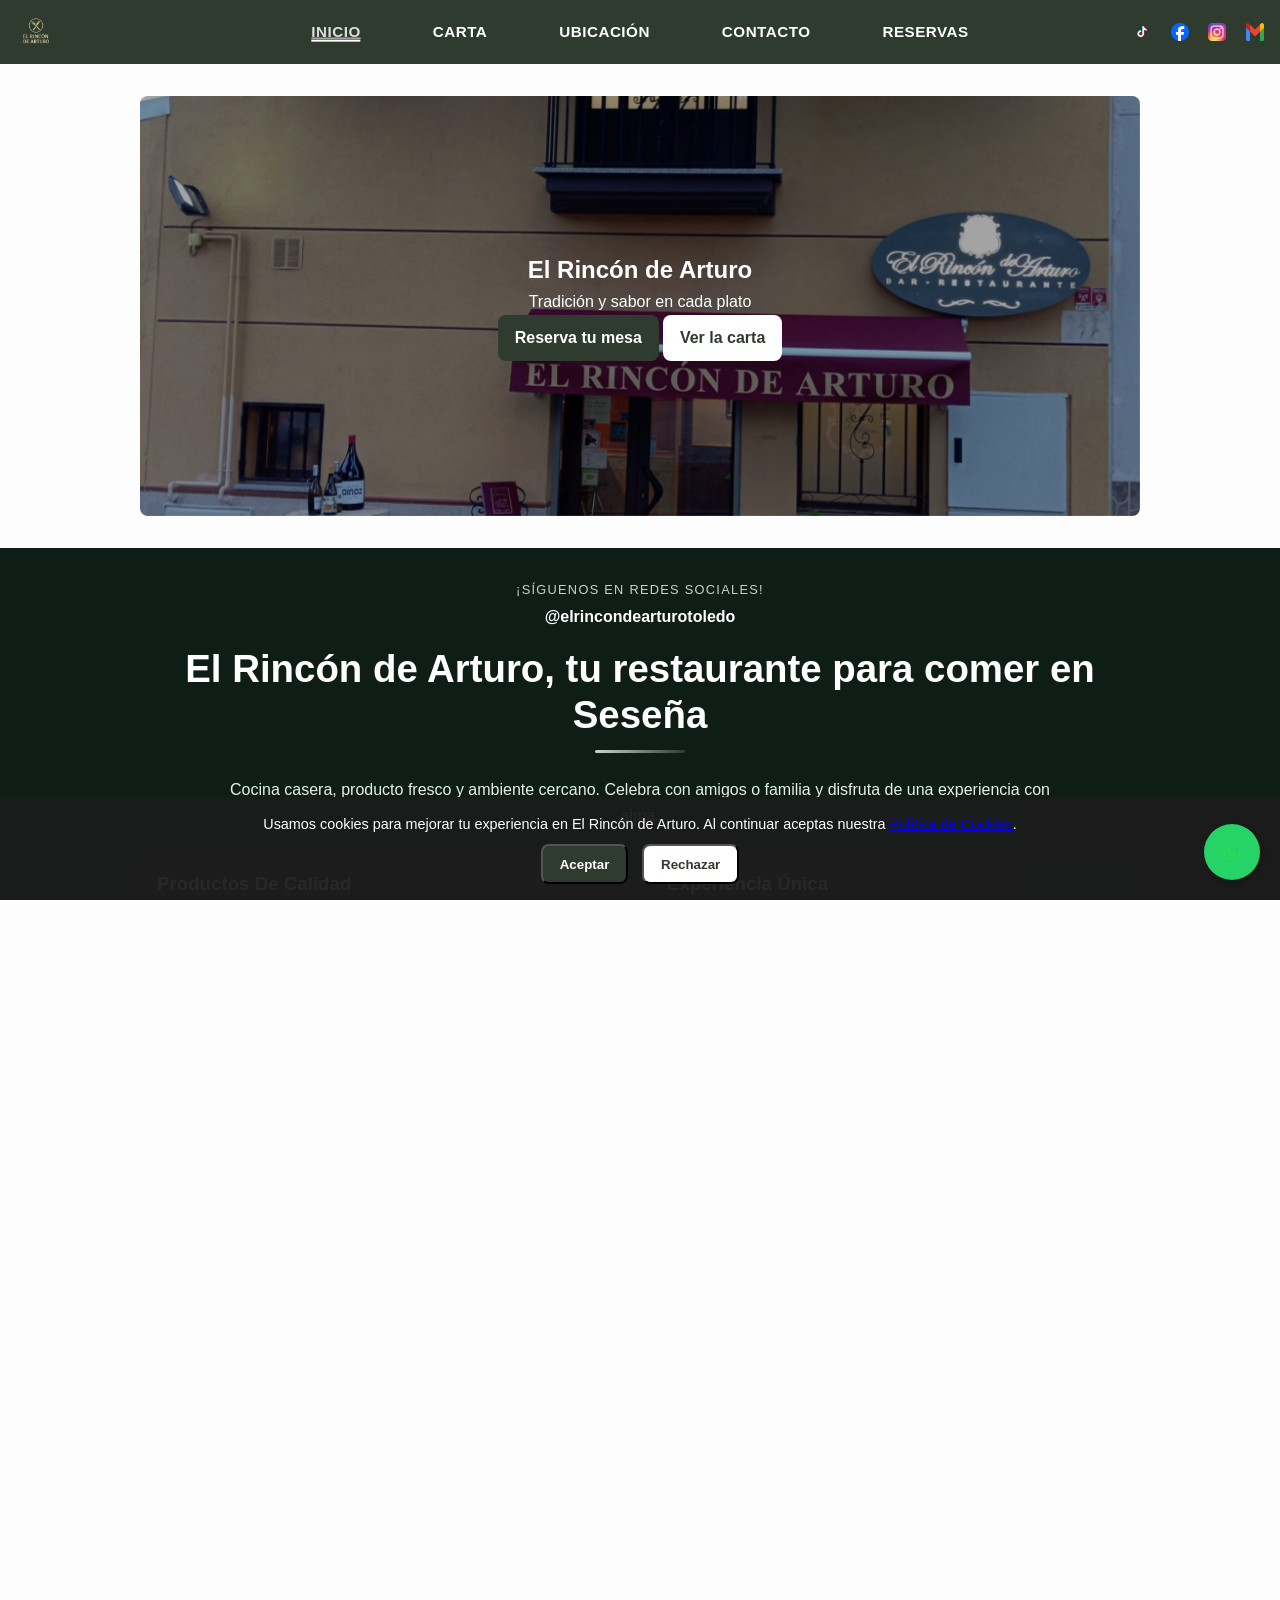
==== commit 9d73969c: "version final 1.0" ====
--- a/index.html
+++ b/index.html
@@ -19,13 +19,13 @@
         <img src="img/logo_restaurante.png" alt="El Rincón de Arturo - Logo" />
       </a>
       <div class="social-icons">
-        <a href="https://www.tiktok.com/TU_PAGINA" target="_blank" rel="noopener noreferrer">
+        <a href="https://www.tiktok.com/@elrincondearturotoledo" target="_blank" rel="noopener noreferrer">
           <img src="img/tiktok_icon.png" alt="tiktok" />
         </a>
-        <a href="https://www.facebook.com/TU_PAGINA" target="_blank" rel="noopener noreferrer">
+        <a href="https://www.facebook.com/julian.fernandezmateo?locale=es_ES" target="_blank" rel="noopener noreferrer">
           <img src="img/icon_facebook.png" alt="Facebook" />
         </a>
-        <a href="https://www.instagram.com/TU_PAGINA" target="_blank" rel="noopener noreferrer" aria-label="Instagram">
+        <a href="https://www.instagram.com/elrincondearturotoledo/" target="_blank" rel="noopener noreferrer" aria-label="Instagram">
           <img src="img/instagram_icon.png" alt="Instagram" />
         </a>
         <a
@@ -53,29 +53,51 @@
 
   <main>
 
-    <!-- HERO (parallax sutil se activa solo con el CSS/JS ya añadido) -->
     <section class="hero full-bleed section">
-      <div class="container" style="position:relative">
-        <img class="hero-media" src="img/hero_restaurante.jpg" alt="El Rincón de Arturo - Vista del restaurante" />
-        <div class="hero-overlay"></div>
-        <div class="hero-content">
-          <div>
-            <h1>El Rincón de Arturo</h1>
-            <p>Tradición y sabor en cada plato</p>
-            <div class="hero-actions">
-              <a href="reservas.html" class="btn btn-primary">Reserva tu mesa</a>
-              <a href="menu.html" class="btn btn-ghost">Ver la carta</a>
-            </div>
-          </div>
-        </div>
-      </div>
-    </section>
+  <div class="container" style="position:relative">
+
+    <!-- CARRUSEL -->
+    <div class="hero-slider" aria-label="Galería del restaurante">
+      <div class="hero-slide is-active">
+        <img class="hero-media" src="img/foto_restaurante.jpg" alt="Fachada El Rincón de Arturo">
+      </div>
+      <div class="hero-slide">
+        <img class="hero-media" src="img/carta_foto_frontal.jpg" alt="Comedor principal">
+      </div>
+      <div class="hero-slide">
+        <img class="hero-media" src="img/logo_entrada.jpg" alt="Detalle barra y tapas">
+      </div>
+
+      <!-- Controles -->
+      <button class="hero-prev" aria-label="Anterior">‹</button>
+      <button class="hero-next" aria-label="Siguiente">›</button>
+
+      <!-- Puntos -->
+      <div class="hero-dots" role="tablist" aria-label="Indicadores de diapositivas"></div>
+    </div>
+
+    <div class="hero-overlay"></div>
+
+    <!-- Texto y botones igual que antes -->
+    <div class="hero-content">
+      <div>
+        <h1>El Rincón de Arturo</h1>
+        <p>Tradición y sabor en cada plato</p>
+        <div class="hero-actions">
+          <a href="reservas.html" class="btn btn-primary">Reserva tu mesa</a>
+          <a href="menu.html" class="btn btn-ghost">Ver la carta</a>
+        </div>
+      </div>
+    </div>
+
+  </div>
+</section>
 
     <!-- INTRO / PRESENTACIÓN (banda oscura) -->
     <section class="intro full-bleed section reveal">
       <div class="container">
         <p class="intro-eyebrow">¡SÍGUENOS EN REDES SOCIALES!</p>
-        <p class="intro-handle">@ElRinconDeArturo</p>
+        <p class="intro-handle">@elrincondearturotoledo</p>
 
         <h2 class="intro-title">El Rincón de Arturo, tu restaurante para comer en Seseña</h2>
         <div class="divider"></div>
@@ -111,32 +133,29 @@
       </div>
     </section>
 
-    <!-- Tarjetas PDF de la carta/menús (sección alterna + reveal) -->
-    <section class="section section--alt reveal">
+    <!-- Tarjetas de menús / cartas -->
+    <section class="section">
       <div class="container">
-        <h2 class="section-title">Descarga nuestras cartas y menús</h2>
-        <div class="divider"></div>
-
         <div class="menu-cards">
           <!-- Menú semanal -->
-          <a class="menu-card reveal" data-delay="1" href="docs/menupdf.pdf" target="_blank" rel="noopener"
+          <a class="menu-card" href="docs/menu_carta_restaurante.pdf" target="_blank" rel="noopener"
              aria-label="Abrir PDF del Menú Semanal">
-            <img src="img/menu_semanal.jpg" alt="Portada Menú semanal">
-            <span class="menu-card__label">MENÚ SEMANAL</span>
+            <img src="img/foto_carta.PNG" alt="Portada Menú semanal">
+            <span class="menu-card__label">CARTA</span>
           </a>
 
           <!-- Menú fin de semana -->
-          <a class="menu-card reveal" data-delay="2" href="docs/menu_fin_de_semana.pdf" target="_blank" rel="noopener"
+          <a class="menu-card" href="docs/carta_desayuno.pdf" target="_blank" rel="noopener"
              aria-label="Abrir PDF del Menú de fin de semana">
-            <img src="img/menu_fin.jpg" alt="Portada Menú de fin de semana">
-            <span class="menu-card__label">MENÚ FIN DE SEMANA</span>
+            <img src="img/foto_carta_desayunos.PNG" alt="Portada Menú de fin de semana">
+            <span class="menu-card__label">CARTA DESAYUNOS</span>
           </a>
 
           <!-- Carta de picoteo -->
-          <a class="menu-card reveal" data-delay="3" href="docs/carta_picoteo.pdf" target="_blank" rel="noopener"
+          <a class="menu-card" href="docs/carta_vinos.pdf" target="_blank" rel="noopener"
              aria-label="Abrir PDF de la Carta de picoteo">
-            <img src="img/carta_picoteo.jpg" alt="Portada Carta de picoteo">
-            <span class="menu-card__label">CARTA DE PICOTEO</span>
+            <img src="img/foto_carta_vinos.PNG" alt="Portada Carta de picoteo">
+            <span class="menu-card__label">CARTA DE VINOS</span>
           </a>
         </div>
       </div>
@@ -227,13 +246,13 @@
       <h2 class="footer-title">RESTAURANTE EL RINCÓN DE ARTURO</h2>
 
       <div class="footer-social">
-        <a href="https://www.tiktok.com/TU_PAGINA" target="_blank" rel="noopener noreferrer">
+        <a href="https://www.tiktok.com/@elrincondearturotoledo" target="_blank" rel="noopener noreferrer">
           <img src="img/tiktok_icon.png" alt="tiktok" />
         </a>
-        <a href="https://www.facebook.com/TU_PAGINA" target="_blank" rel="noopener noreferrer">
+        <a href="https://www.facebook.com/julian.fernandezmateo?locale=es_ES" target="_blank" rel="noopener noreferrer">
           <img src="img/icon_facebook.png" alt="Facebook" />
         </a>
-        <a href="https://www.instagram.com/TU_PERFIL" target="_blank" rel="noopener noreferrer">
+        <a href="https://www.instagram.com/elrincondearturotoledo/" target="_blank" rel="noopener noreferrer">
           <img src="img/instagram_icon.png" alt="Instagram" />
         </a>
         <a
@@ -245,10 +264,10 @@
 
       <div class="footer-legal">
         <h3>ENLACES LEGALES</h3>
-        <a href="#">Aviso Legal</a>
-        <a href="#">Política de Privacidad</a>
-        <a href="#">Política de Cookies</a>
-        <a href="#">Declaración de Accesibilidad</a>
+        <a href="aviso_legal.html">Aviso Legal</a>
+        <a href="politica_de_privacidad.html">Política de Privacidad</a>
+        <a href="politica_cokies.html">Política de Cookies</a>
+        <a href="declarion_accesibilidad.html">Declaración de Accesibilidad</a>
       </div>
     </div>
 
--- a/css/style.css
+++ b/css/style.css
@@ -87,32 +87,7 @@
 .main-nav a:hover,
 .main-nav a.active{ text-decoration: underline; }
 
-/* =========================================================
-   HERO (foto grande + CTA)
-========================================================= */
-.hero{ position: relative; }
-.hero-media{
-  width:100%;
-  height: clamp(280px, 42vw, 420px);
-  object-fit: cover;
-  display:block;
-  border-radius: 8px;
-}
-.hero-overlay{
-  position:absolute; inset:0;
-  background:rgba(0,0,0,.35);
-  border-radius: 8px;
-}
-.hero-content{
-  position:absolute; inset:0;
-  display:flex; align-items:center; justify-content:center;
-  text-align:center; color:#fff; padding:0 1rem;
-}
-.hero-content h1{
-  font-size: clamp(1.8rem, 3.8vw, 2.6rem);
-  margin-bottom:.5rem;
-}
-.hero-actions .btn{ margin:.25rem; }
+
 
 /* =========================================================
    Botones
@@ -421,15 +396,60 @@
   transition: transform .12s linear;
 }
 
-/* ========= Botón volver arriba ========= */
-.to-top {
-  position: fixed; right: 16px; bottom: 88px; /* encima del WhatsApp */
-  width: 44px; height: 44px; border-radius: 50%;
-  border: none; cursor: pointer;
-  background: #2e3b2e; color:#fff; font-weight:700;
-  box-shadow: 0 8px 20px rgba(0,0,0,.18);
-  display: none; align-items: center; justify-content: center;
-}
-.to-top.is-show { display: flex; }
-.to-top:hover { filter: brightness(1.05); }
-
+
+/* --- HERO con carrusel --- */
+.hero { position: relative; }
+.hero .container { position: relative; }
+
+/* El carrusel debe tener altura propia */
+.hero-slider{
+  position: relative;
+  height: clamp(280px, 42vw, 420px);   /* misma lógica que tenías en .hero-media */
+  border-radius: 8px;
+  overflow: hidden;
+}
+
+/* Cada slide ocupa todo el carrusel */
+.hero-slide{
+  position: absolute;
+  inset: 0;
+  opacity: 0;
+  transition: opacity .6s ease;
+}
+.hero-slide.is-active{ opacity: 1; }
+
+/* La imagen llena el slide */
+.hero-slide .hero-media{
+  width: 100%;
+  height: 100%;
+  object-fit: cover;
+  display: block;
+}
+
+/* Capas: overlay por encima de la foto, texto por encima de todo */
+.hero-overlay {
+  background: rgba(0, 0, 0, 0.35);
+  z-index: 2;
+  position: absolute;
+  inset: 0;
+  border-radius: 8px;
+}
+.hero-content {
+  position: absolute;
+  inset: 0;
+  display: flex;
+  flex-direction: column;
+  justify-content: center;
+  align-items: center;
+  text-align: center;
+  color: #fff;
+  z-index: 3;
+  padding: 0 1rem;
+}
+
+/* Controles del carrusel por encima */
+.hero-prev, .hero-next, .hero-dots{ z-index: 3; }
+
+
+
+
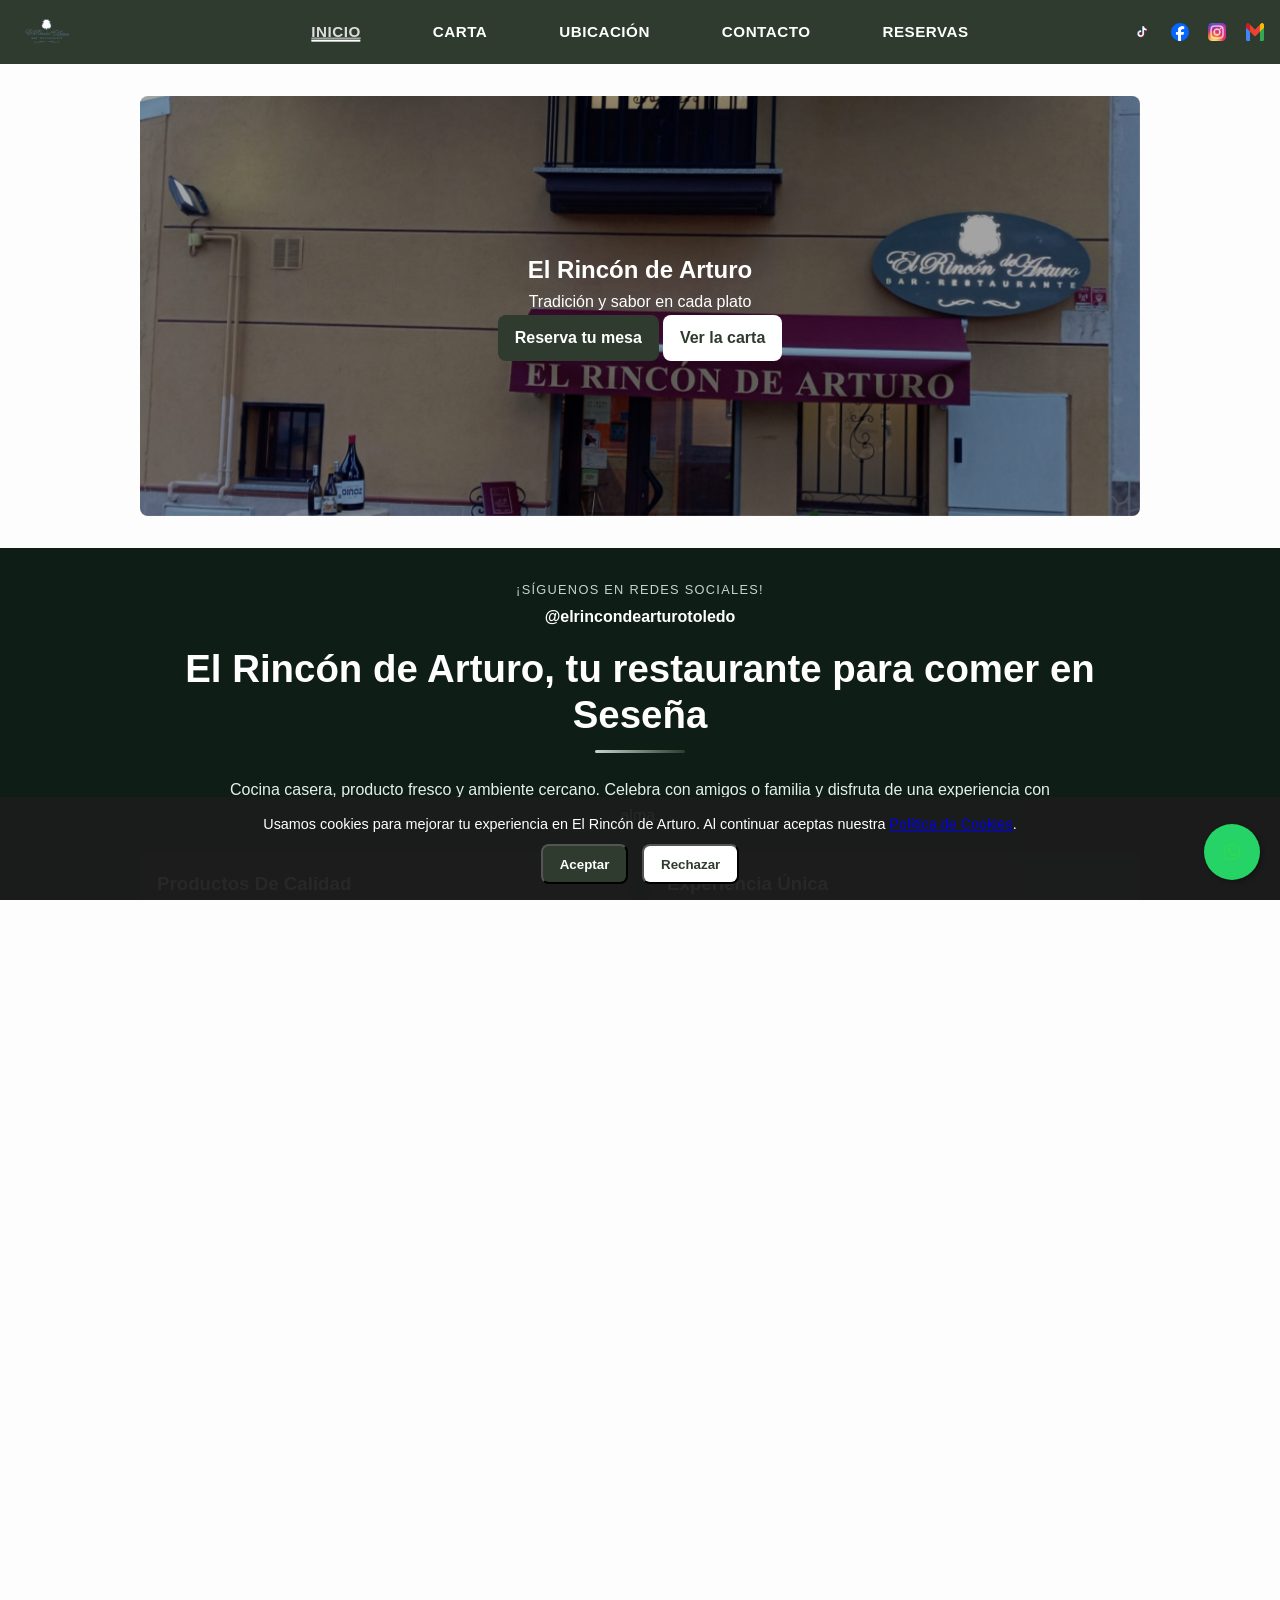
==== commit a1f24437: "cambio logo y apartado legal" ====
--- a/index.html
+++ b/index.html
@@ -9,14 +9,14 @@
   <link rel="stylesheet" href="css/style.css" />
   <link rel="stylesheet" href="css/header.css" />
   <link rel="stylesheet" href="css/wasap.css" />
-  <link rel="icon" href="img/logo_restaurante.png" type="image/png" />
+  <link rel="icon" href="img/logo.png" type="image/png" />
 </head>
 <body>
   <!-- HEADER -->
   <header class="main-header">
     <div class="top-bar">
       <a href="index.html" class="brand" aria-label="El Rincón de Arturo - Inicio">
-        <img src="img/logo_restaurante.png" alt="El Rincón de Arturo - Logo" />
+        <img src="img/logo.png" alt="El Rincón de Arturo - Logo" />
       </a>
       <div class="social-icons">
         <a href="https://www.tiktok.com/@elrincondearturotoledo" target="_blank" rel="noopener noreferrer">
@@ -272,8 +272,8 @@
     </div>
 
     <div class="footer-bottom">
-      <p>&copy; 2025 Restaurante El Rincón de Arturo - Todos los derechos reservados</p>
-      <p>Producido por <a href="#">ElRinconDeArturoSL</a></p>
+      <p>&copy; 2026 Restaurante El Rincón de Arturo - Todos los derechos reservados</p>
+      <p>Producido por <a href="#">Más que mucho C.B</a></p>
     </div>
   </footer>
   <!-- /FOOTER -->
@@ -296,7 +296,7 @@
   <div id="cookie-popup" class="cookie-popup">
     <div class="cookie-popup__content">
       <p>Usamos cookies para mejorar tu experiencia en El Rincón de Arturo. 
-      Al continuar aceptas nuestra <a href="cookies.html" target="_blank">Política de Cookies</a>.</p>
+      Al continuar aceptas nuestra <a href="politica_cokies.html" target="_blank">Política de Cookies</a>.</p>
       <div class="cookie-popup__actions">
         <button id="accept-cookies" class="btn btn-primary">Aceptar</button>
         <button id="reject-cookies" class="btn btn-ghost">Rechazar</button>
--- a/css/style.css
+++ b/css/style.css
@@ -447,6 +447,99 @@
   padding: 0 1rem;
 }
 
+.legal-subtitle{
+  font-size: 1rem;
+  font-weight: 700;
+  text-transform: uppercase;
+  margin: .5rem 0 1.2rem;
+  letter-spacing: .03em;
+}
+
+.legal-page p{
+  margin: .8rem 0;
+  line-height: 1.7;
+}
+
+/* Sublistas a, b, c… */
+.legal-sublist{
+  margin-top: .5rem;
+  padding-left: 1.2rem;
+  list-style-type: lower-alpha;
+}
+
+.legal-sublist li{
+  margin: .4rem 0;
+}
+
+/* ====== Legales: secciones + tabla + listas ====== */
+.legal-note{
+  margin: .4rem 0 1.2rem;
+  font-size: .95rem;
+  color: #555;
+}
+
+.legal-h2{
+  font-size: 1.05rem;
+  font-weight: 800;
+  text-transform: uppercase;
+  letter-spacing: .03em;
+  margin: 1.4rem 0 .55rem;
+}
+
+.legal-bullets{
+  margin: .4rem 0 1rem;
+  padding-left: 1.1rem;
+  text-align: left;
+}
+.legal-bullets li{ margin: .45rem 0; line-height: 1.7; }
+
+.legal-links{
+  margin: .6rem 0 1rem;
+  padding-left: 1.1rem;
+}
+.legal-links li{ margin: .35rem 0; }
+
+/* Tabla responsive */
+.legal-table-wrap{
+  margin: .8rem 0 1.2rem;
+  overflow-x: auto;
+  border: 1px solid rgba(0,0,0,.10);
+  border-radius: 10px;
+  background: #fff;
+}
+
+.legal-table{
+  width: 100%;
+  border-collapse: collapse;
+  min-width: 720px;
+}
+
+.legal-table th,
+.legal-table td{
+  text-align: left;
+  padding: .75rem .8rem;
+  border-bottom: 1px solid rgba(0,0,0,.08);
+  vertical-align: top;
+  line-height: 1.5;
+}
+
+.legal-table thead th{
+  font-weight: 800;
+  background: #f6f8f7;
+}
+/* Sub-viñetas para páginas legales */
+.legal-subbullets{
+  margin-top: .45rem;
+  padding-left: 1.1rem;
+  list-style: disc;
+}
+
+.legal-subbullets li{
+  margin: .35rem 0;
+  line-height: 1.7;
+}
+
+
 /* Controles del carrusel por encima */
 .hero-prev, .hero-next, .hero-dots{ z-index: 3; }
 
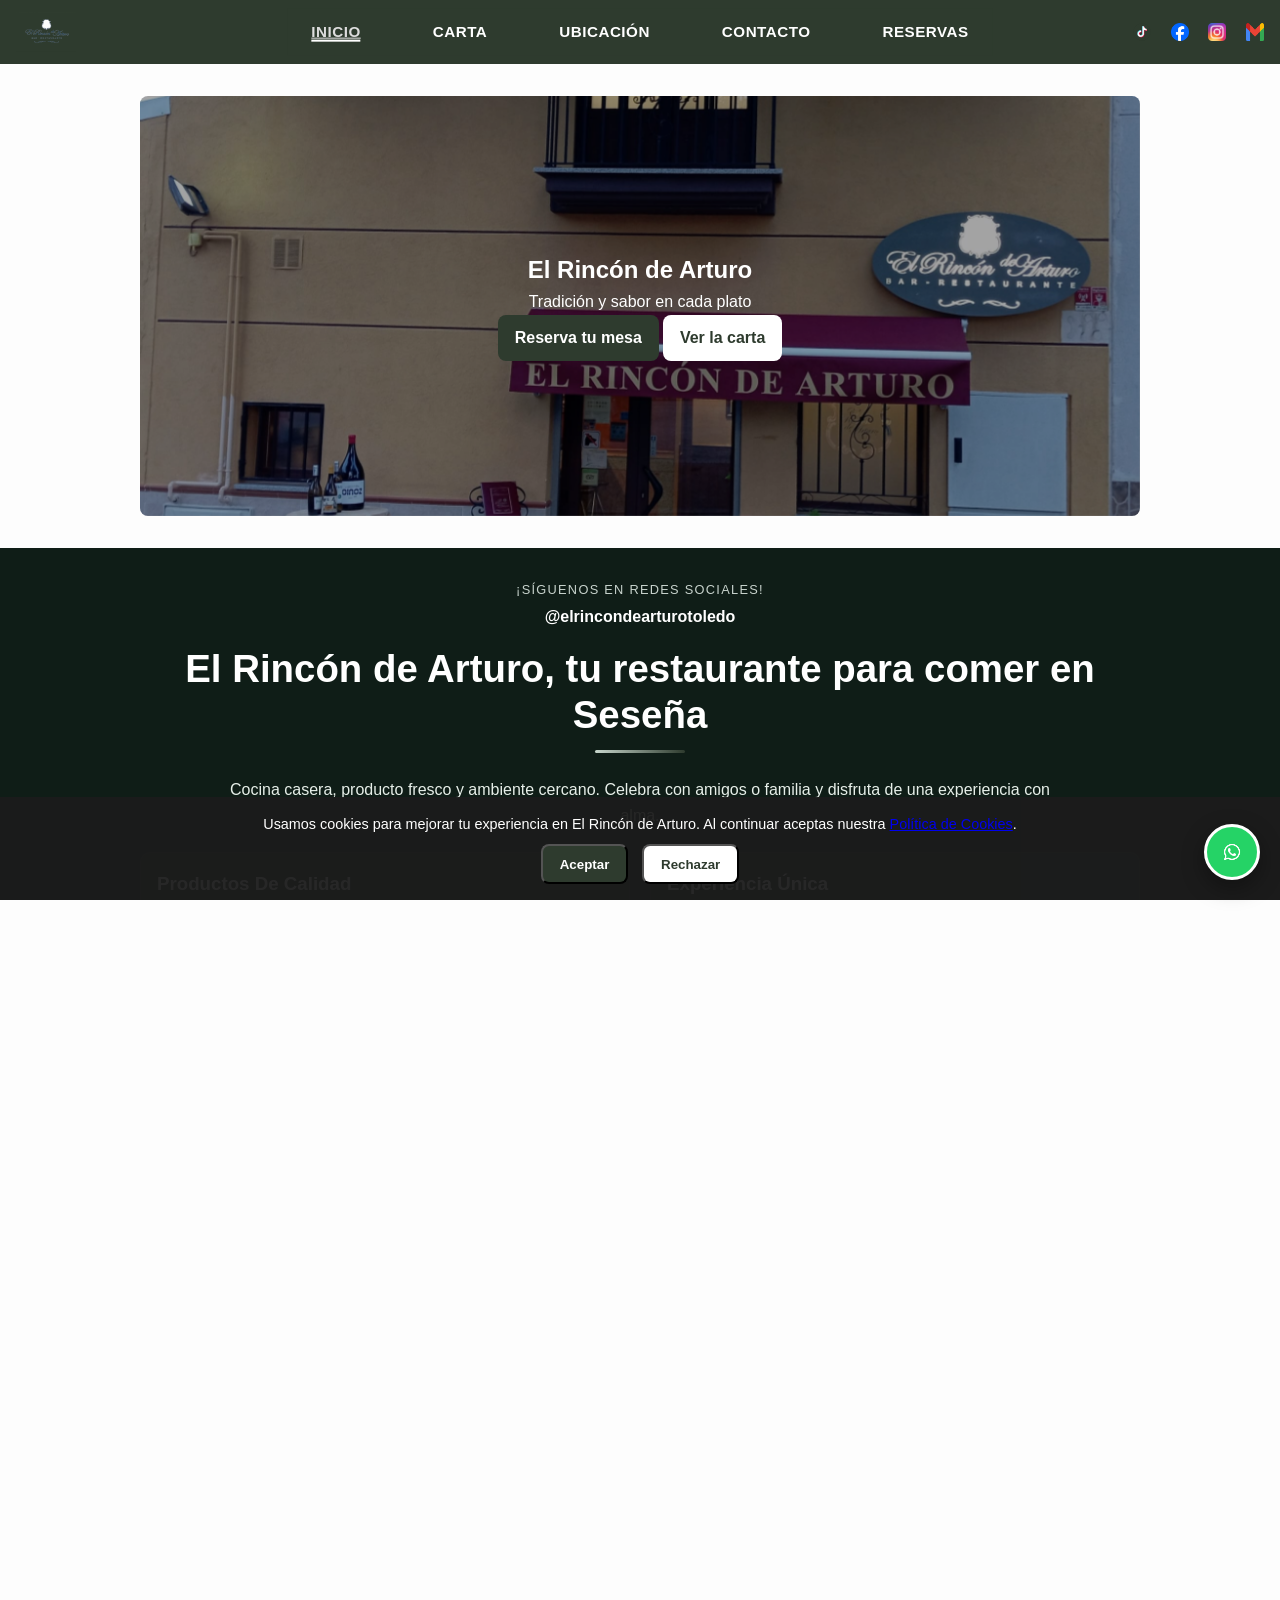
==== commit a564b44a: "Cambio semana santa" ====
--- a/index.html
+++ b/index.html
@@ -166,7 +166,7 @@
     <!-- HORARIO (invierno) -->
 <section class="info section section--alt reveal">
   <div class="container">
-    <h2 class="section-title">Horario de invierno</h2>
+    <h2 class="section-title">Horario de primavera</h2>
     <div class="divider"></div>
 
     <div class="card-soft">
@@ -175,6 +175,7 @@
       <p><strong>Viernes:</strong> 08:00 – 00:00</p>
       <p><strong>Sábado:</strong> 09:00 – 00:00</p>
       <p><strong>Domingo:</strong> 09:00 – 18:00</p>
+      <p style="margin-top:.5rem; font-size:.95rem; color:#555;">Cerramos en semana santa del dia 30 de marzo al 6 de abril, ambos incluidos</p>
       <p style="margin-top:.5rem; font-size:.95rem; color:#555;">Gracias, perdón por las molestias.</p>
     </div>
   </div>
--- a/css/wasap.css
+++ b/css/wasap.css
@@ -20,7 +20,57 @@
   display: block;
 }
 
+.whatsapp-float {
+  position: fixed;
+  width: 60px;
+  height: 60px;
+  bottom: 20px;
+  right: 20px;
+
+  background-color: #25D366; /* verde WhatsApp */
+  border-radius: 50%;
+
+  display: inline-flex;
+  justify-content: center;
+  align-items: center;
+
+  border: 3px solid #ffffff;               /* aro blanco */
+  box-shadow: 0 8px 22px rgba(0,0,0,0.35); /* sombra base */
+
+  z-index: 9999;
+
+  animation: whatsapp-pulse 2.8s infinite;
+}
+
+.whatsapp-float img {
+  width: 34px;
+  height: 34px;
+  filter: brightness(0) invert(1); /* icono blanco */
+}
+
+/* Animación */
+@keyframes whatsapp-pulse {
+  0% {
+    box-shadow:
+      0 0 0 0 rgba(255,255,255,0.8),
+      0 8px 22px rgba(0,0,0,0.35);
+  }
+  70% {
+    box-shadow:
+      0 0 0 14px rgba(255,255,255,0),
+      0 8px 22px rgba(0,0,0,0.35);
+  }
+  100% {
+    box-shadow:
+      0 0 0 0 rgba(255,255,255,0),
+      0 8px 22px rgba(0,0,0,0.35);
+  }
+
+  }
+
+
 @media (min-width: 992px) {
   .whatsapp-float { width: 56px; height: 56px; }
   .whatsapp-float img { width: 32px; height: 32px; }
-}+}
+
